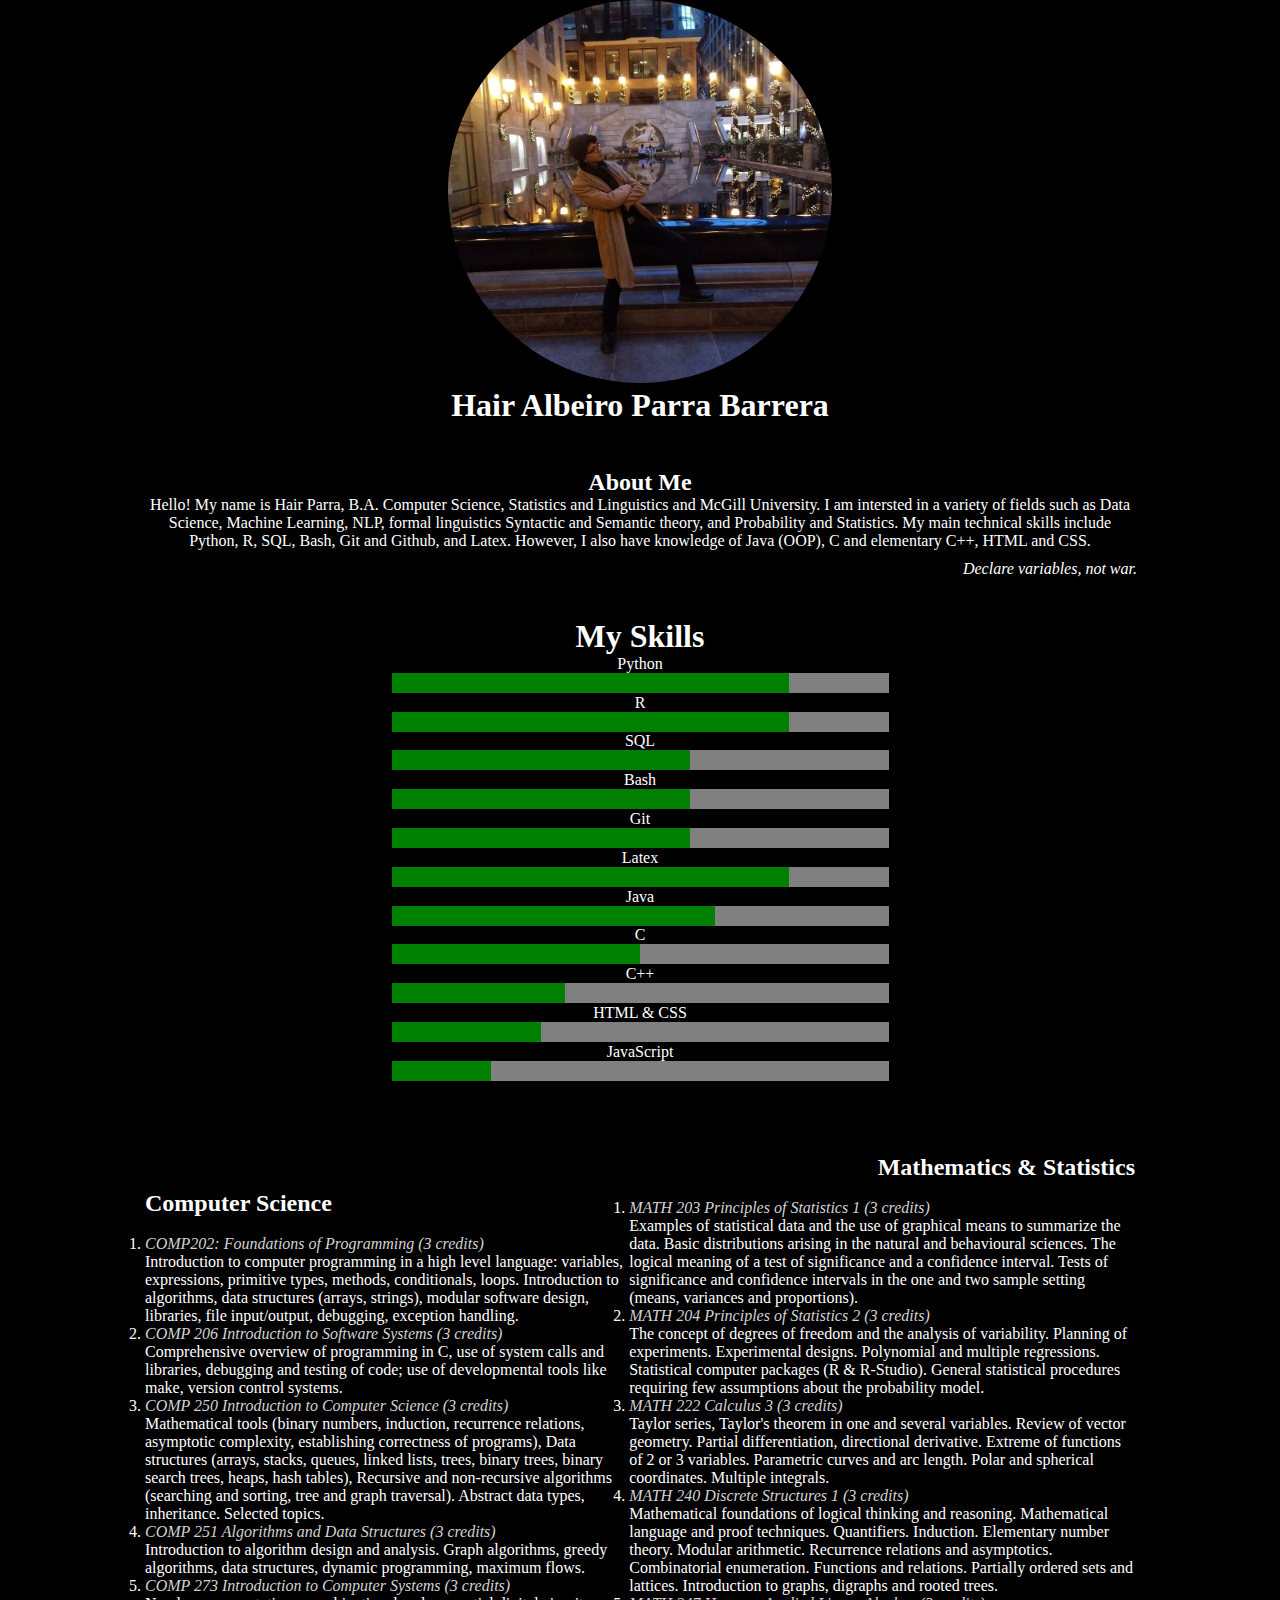
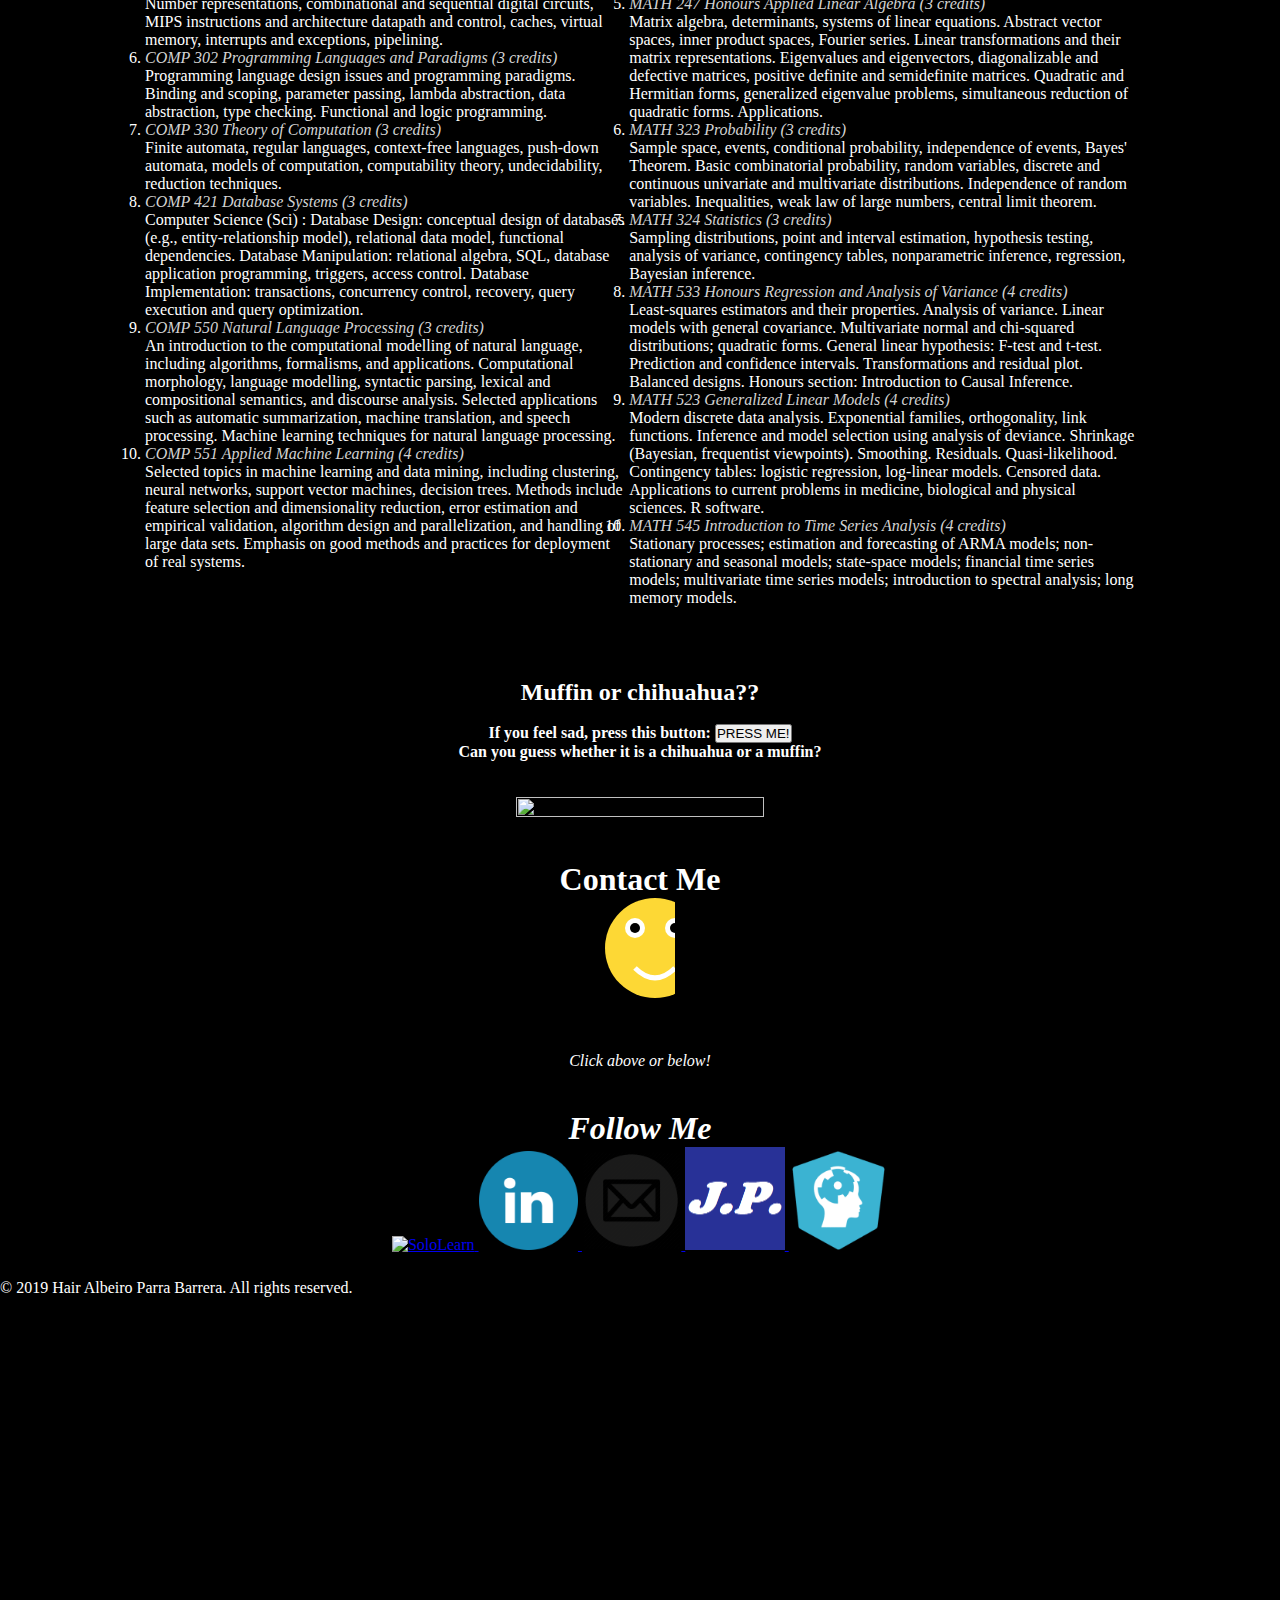
==== index.html @ 4473a3ed "Changed coursework display" ====
<!DOCTYPE html>
<html>
    <!--TITLE-->
    <head> 
        <!-- Required meta tags -->
        <meta charset="utf-8">
        <meta name="viewport" content="width=device-width, initial-scale=1, shrink-to-fit=no">

        <!--Title customization-->
        <link rel="stylesheet" type="text/css" href="styles.css"> <!--Use custom css style-->
        <title>Hair Parra</title> <!--Page's title, can change later? -->
    </head>

    <!--BODY -->
    <body class="body" style="background: transparent;"> 

        <!--Picture, header and About me-->
        <div class="stars">
            <div class="twinkling">
                <div class="clouds">

                            <!-- header start -->
                            <div id="header" class="header">
                                <center> 
                                    <img src="img/profile_centre_du_commerce.jpg" alt="Centre du commerce" class="circular--square" style="width:30%;height:30%;">
                                </center>
                            </div>
                            
                            <!--Main title-->
                            <div class="header"> 
                                <center><h1><p style="color: white;">Hair Albeiro Parra Barrera</p></h1></center>
                            </div>
                            <!-- header end -->

                            
                            <!--About me section starts--> 
                            <div class="section"> 
                                <h2><span>About Me</span></h2> 
                                <p> 

                                    <!--Main content description--> 
                                    Hello! 
                                    My name is Hair Parra, B.A. Computer Science, Statistics and Linguistics and McGill University. 
                                    I am intersted in a variety of fields such as Data Science, Machine Learning, NLP, formal linguistics Syntactic and Semantic theory,  
                                    and Probability and Statistics. My main technical skills include Python, R, SQL, Bash, Git and Github, and Latex. However, 
                                    I also have knowledge of Java (OOP), C and elementary C++, HTML and CSS. 
                                </p> 
                                <p class="quote">Declare variables, not war.</p>
                            </div>
                            <!--About me section ends-->



                            <!-- My Skills section start -->
                            <div class="section" >
                                <h1><span>My Skills</span></h1>
                                <ul class="nobull"> <!--Unordered list tag?-->
                                    <li>Python <br />
                                        <progress min="0" max="100" value="80" style="width:50%;height:20px;object-fit:cover;"></progress>
                                    </li>
                                    <li>R <br />
                                        <progress min="0" max="100" value="80" style="width:50%;height:20px;object-fit:cover;"></progress>
                                    </li>
                                    <li>SQL <br />  
                                        <progress min="0" max="100" value="60" style="width:50%;height:20px;object-fit:cover;"></progress>
                                    </li>
                                    <li>Bash <br />
                                        <progress min="0" max="100" value="60" style="width:50%;height:20px;object-fit:cover;"></progress>
                                    </li>
                                    <li>Git <br />
                                        <progress min="0" max="100" value="60" style="width:50%;height:20px;object-fit:cover;"></progress>
                                    </li>
                                    <li>Latex <br />
                                        <progress min="0" max="100" value="80" style="width:50%;height:20px;object-fit:cover;"></progress>
                                    </li>
                                    <li>Java <br />
                                        <progress min="0" max="100" value="65" style="width:50%;height:20px;object-fit:cover;"></progress>
                                    </li>
                                    <li>C <br />
                                        <progress min="0" max="100" value="50" style="width:50%;height:20px;object-fit:cover;"></progress>
                                    </li>
                                    <li>C++ <br />
                                        <progress min="0" max="100" value="35" style="width:50%;height:20px;object-fit:cover;"></progress>
                                    </li>
                                    <li>HTML & CSS <br />
                                        <progress min="0" max="100" value="30" style="width:50%;height:20px;object-fit:cover;"></progress>
                                    </li>
                                    <li>JavaScript <br />
                                        <progress min="0" max="100" value="20" style="width:50%;height:20px;object-fit:cover;"></progress>
                                    </li>
                                </ul>
                            </div>
                            <!-- My Skills section end -->

                            <!--Relevant Coursework section starts (table)--> 
                            <div class="section">

                                <table border=0 style="color: white;">
                                    <tr>
                                        <td>
                                            <!--Computer Science coursework-->
                                            <ul style="text-align: left;">
                                                <h2 style="text-align: left"><span>Computer Science</span></h2>  <br/>
                                            </ul>
                                            
                                            <ol style="text-align: left;">
                                                <li> <span style="color:lightgray;"><i>COMP202: Foundations of Programming (3 credits)</i></span> <br/>
                                                    Introduction to computer programming in a high level language: variables, expressions, primitive types, 
                                                    methods, conditionals, loops. Introduction to algorithms, data structures (arrays, strings), modular software design, 
                                                    libraries, file input/output, debugging, exception handling.
                                                </li>
                                                <li> <span style="color:lightgray;"><i>COMP 206 Introduction to Software Systems (3 credits)</i></span> <br/>
                                                    Comprehensive overview of programming in C, use of system calls and libraries, debugging and testing of code; 
                                                    use of developmental tools like make, version control systems.
                                                </li>
                                                <li> <span style="color:lightgray;"><i>COMP 250 Introduction to Computer Science (3 credits)</i></span> <br/>
                                                    Mathematical tools (binary numbers, induction, recurrence relations, asymptotic complexity, establishing correctness of programs),
                                                        Data structures (arrays, stacks, queues, linked lists, trees, binary trees, binary search trees, heaps, hash tables), 
                                                        Recursive and non-recursive algorithms (searching and sorting, tree and graph traversal). Abstract data types, inheritance. Selected topics.
                                                </li>
                                                <li> <span style="color:lightgray;"><i>COMP 251 Algorithms and Data Structures (3 credits)</i></span> <br/>
                                                    Introduction to algorithm design and analysis. Graph algorithms, greedy algorithms, data structures, dynamic programming, maximum flows.
                                                </li>
                                                <li> <span style="color:lightgray;"><i>COMP 273 Introduction to Computer Systems (3 credits)</i></span> <br/>
                                                    Number representations, combinational and sequential digital circuits, MIPS instructions and architecture datapath and control,
                                                        caches, virtual memory, interrupts and exceptions, pipelining.
                                                </li>
                                                <li> <span style="color:lightgray;"><i>COMP 302 Programming Languages and Paradigms (3 credits)</i></span> <br/>
                                                    Programming language design issues and programming paradigms. Binding and scoping, 
                                                    parameter passing, lambda abstraction, data abstraction, type checking. Functional and logic programming.
                                                </li>
                                                <li> <span style="color:lightgray;"><i>COMP 330 Theory of Computation (3 credits)</i></span> <br/>
                                                    Finite automata, regular languages, context-free languages, push-down automata, models of computation, 
                                                    computability theory, undecidability, reduction techniques.
                                                </li>
                                                <li> <span style="color:lightgray;"><i>COMP 421 Database Systems (3 credits)</i></span> <br/>
                                                    Computer Science (Sci) : Database Design: conceptual design of databases (e.g., entity-relationship model), 
                                                    relational data model, functional dependencies. Database Manipulation: relational algebra, SQL, database application programming, triggers, 
                                                    access control. Database Implementation: transactions, concurrency control, recovery, query execution and query optimization.
                                                </li>
                                                <li> <span style="color:lightgray;"><i>COMP 550 Natural Language Processing (3 credits)</i></span> <br/>
                                                    An introduction to the computational modelling of natural language, including algorithms, formalisms, and applications.
                                                        Computational morphology, language modelling, syntactic parsing, lexical and compositional semantics, and discourse analysis.
                                                        Selected applications such as automatic summarization, machine translation, and speech processing. 
                                                        Machine learning techniques for natural language processing.
                                                </li>
                                                <li> <span style="color:lightgray;"><i>COMP 551 Applied Machine Learning (4 credits)</i></span> <br/>
                                                    Selected topics in machine learning and data mining, including clustering, neural networks, support vector machines, 
                                                    decision trees. Methods include feature selection and dimensionality reduction, error estimation and empirical validation, 
                                                    algorithm design and parallelization, and handling of large data sets. 
                                                    Emphasis on good methods and practices for deployment of real systems.
                                                </li>
                                            </ol>
                                        </td>
 
                                        <td>
                                            <!--Mathematics & Statistics coursework section-->
                                            <h2 style="text-align: right"><span>Mathematics & Statistics</span></h2>  <br/>

                                            <ol style="text-align: left;">
                                                <li> <span style="color:lightgray;"><i>MATH 203 Principles of Statistics 1 (3 credits)</i></span> <br/>
                                                    Examples of statistical data and the use of graphical means to summarize the data. Basic distributions arising in the natural and behavioural sciences. 
                                                    The logical meaning of a test of significance and a confidence interval. Tests of significance and confidence intervals in the one and two sample setting 
                                                    (means, variances and proportions).
                                                </li>
                                                <li> <span style="color:lightgray;"><i>MATH 204 Principles of Statistics 2 (3 credits)</i></span> <br/>
                                                    The concept of degrees of freedom and the analysis of variability. Planning of experiments. Experimental designs. Polynomial and multiple regressions. 
                                                    Statistical computer packages (R & R-Studio). General statistical procedures requiring few assumptions about the probability model.
                                                </li>
                                                <li> <span style="color:lightgray;"><i>MATH 222 Calculus 3 (3 credits)</i></span> <br/>
                                                    Taylor series, Taylor's theorem in one and several variables. Review of vector geometry. Partial differentiation, directional derivative. 
                                                    Extreme of functions of 2 or 3 variables. Parametric curves and arc length. Polar and spherical coordinates. Multiple integrals.
                                                </li>
                                                <li> <span style="color:lightgray;"><i>MATH 240 Discrete Structures 1 (3 credits)</i></span> <br/>
                                                    Mathematical foundations of logical thinking and reasoning. Mathematical language and proof techniques. Quantifiers. Induction. Elementary number theory. Modular arithmetic. 
                                                    Recurrence relations and asymptotics. Combinatorial enumeration. Functions and relations. Partially ordered sets and lattices. Introduction to graphs, digraphs and rooted trees.
                                                </li>
                                                <li> <span style="color:lightgray;"><i>MATH 247 Honours Applied Linear Algebra (3 credits)</i></span> <br/>
                                                    Matrix algebra, determinants, systems of linear equations. Abstract vector spaces, inner product spaces, Fourier series.
                                                     Linear transformations and their matrix representations. Eigenvalues and eigenvectors, diagonalizable and defective matrices, positive definite and 
                                                     semidefinite matrices. Quadratic and Hermitian forms, generalized eigenvalue problems, simultaneous reduction of quadratic forms. Applications.
                                                </li>
                                                <li> <span style="color:lightgray;"><i>MATH 323 Probability (3 credits)</i></span> <br/>
                                                    Sample space, events, conditional probability, independence of events, Bayes' Theorem. Basic combinatorial probability, random variables, 
                                                    discrete and continuous univariate and multivariate distributions. Independence of random variables. 
                                                    Inequalities, weak law of large numbers, central limit theorem.
                                                </li>
                                                <li> <span style="color:lightgray;"><i>MATH 324 Statistics (3 credits)</i></span> <br/>
                                                    Sampling distributions, point and interval estimation, hypothesis testing, analysis of variance, 
                                                    contingency tables, nonparametric inference, regression, Bayesian inference.
                                                </li>
                                                <li> <span style="color:lightgray;"><i>MATH 533 Honours Regression and Analysis of Variance (4 credits)</i></span> <br/>
                                                    Least-squares estimators and their properties. Analysis of variance. Linear models with general covariance.
                                                     Multivariate normal and chi-squared distributions; quadratic forms. General linear hypothesis: F-test and t-test. 
                                                     Prediction and confidence intervals. Transformations and residual plot. Balanced designs. Honours section: Introduction to Causal Inference. 
                                                </li>
                                                <li> <span style="color:lightgray;"><i>MATH 523 Generalized Linear Models (4 credits)</i></span> <br/>
                                                    Modern discrete data analysis. Exponential families, orthogonality, link functions. Inference and model selection using analysis of deviance.
                                                    Shrinkage (Bayesian, frequentist viewpoints). Smoothing. Residuals. Quasi-likelihood. Contingency tables: logistic regression, log-linear models. 
                                                    Censored data. Applications to current problems in medicine, biological and physical sciences. R software. 
                                                </li>
                                                <li> <span style="color:lightgray;"><i>MATH 545 Introduction to Time Series Analysis (4 credits)</i></span> <br/>
                                                    Stationary processes; estimation and forecasting of ARMA models; non-stationary and seasonal models; state-space models; 
                                                    financial time series models; multivariate time series models; introduction to spectral analysis; long memory models.
                                                </li>
                                                
                                            </ol>
                                        </td>
                                    </tr>
                                </table> 

                            </div>

                            <!--Relevant Coursework section ends (table)--> 



                            <!--?????-->
                            <div class="section"> 
                                <h2><span>Muffin or chihuahua??</span></h2>
                                <br/> 
                                <b>If you feel sad, press this button: 
                                    <a href="http://www.davetech.co.uk/chihuahuaormuffin" >
                                        <input type="button" value="PRESS ME!"> </b> </b> <br/>
                                    </a>
                                <h4>Can you guess whether it is a chihuahua or a muffin?</h4> <br/> <br/>
                                <img src="https://cdn-images-1.medium.com/max/1096/1*bt-E2YcPafjiPbZFDMMmNQ.jpeg" style="height: 50%; width: 50%;">
                            </div>
                            <!--?????-->

                            <!-- Form section start -->
                            <div class="section">
                                <h1><span>Contact Me</span></h1>
                                
                                <!--A smiley face-->
                                <a href="https://www.linkedin.com/in/hair-parra-526ba19b" target="_blank">
                                    <svg class=".face" height="5%" width="7%">
                                        <circle cx="50" cy="50" r="50" fill="#FDD835"/>
                                        <circle cx="30" cy="30" r="10" fill="#FFFFFF"/>
                                        <circle cx="70" cy="30" r="10" fill="#FFFFFF"/>
                                        <circle cx="30" cy="30" r="5" fill="#000000"/>
                                        <circle cx="70" cy="30" r="5" fill="#000000"/>
                                        <path d="M 30 70 q 20 20 40 0" stroke="#FFFFFF" stroke-width="5" fill="none" />
                                    </svg>
                                </a>   <br/> 
                                <i>Click above or below!</i>
                                
                            </div>
                            <!-- Form section end -->


                            <!-- Contacts section start -->
                            <div class="section" id="contacts">
                                <h1><span><i>Follow Me</i></span></h1>
                                <div>
                                    <a href="https://www.sololearn.com/Profile/7256409" target="_blank">
                                        <img alt="SoloLearn" class="icon" src="https://www.sololearn.com/Uploads/icons/sololearn.png" />
                                    </a>
                                    <a href="https://www.linkedin.com/in/hair-parra-526ba19b/" target="_blank">
                                        <img alt="Linkedin" class="icon" src="img/linkedin_icon.png" >
                                    </a>
                                    <a href="mailto: jair.parra@outlook.com">
                                        <img alt="email" class="icon" src="img/email_icon.png">
                                    <a/>
                                    <a href="https://blog.jairparraml.com" target="_blank">
                                        <img alt="Linkedin" class="icon" src="img/mini_logo.png" >
                                    </a>
                                    <a href="https://www.datacamp.com/profile/jairparra" target="_blank">
                                        <img alt="Datacamp" class="icon" src="img/data_camp_logo.png" >
                                    </a> 
                                </div>
                            </div>
                            <!-- Contacts section end -->

                            <!--Copyright-->
                            <div class="copyright">
                                &copy; 2019 Hair Albeiro Parra Barrera. All rights reserved.
                            </div>
                            <!--End copyright--> 


                </div>
            </div>
        </div> 


        
    </body>

</html>
---- styles.css ----
body {
    background-color: #4ddbff
}

.copyright{ 
    color: white;
}

.circular--square {
    border-radius: 50%;
}

.face {
    transform: scale(0.4);
    margin: 0 auto;
    display: block;
    margin-top: -35px;
    margin-bottom: -25px;
}

.icon{ 
    width:10%;
    height:10%;
    object-fit:cover;
}

.nobull {
    list-style-type: none;
}


progress { 
    border: none; 
    background: crimson;
}

.quote {
    width: auto;
    font-style: italic;
    font-size: 12pt;
    text-align: right;
    margin-top: 10px;
}

.section {
    background: transparent;
    color: white;
    padding: 15px;
    margin-bottom: 10px;
    border-radius: 10px;
    text-align: center;
    margin-left: 10%; 
    margin-right: 10%;
}

.table{ 
    background: transparent;
    color: white;
    text-align: center;
    float: center;
}

table.center {
    margin-left:auto; 
    margin-right:auto;
  }



/* ============================================================================================== 
SED Innovations
https://sed.am
https://mkrtchyan.ga
================================================================================================= */
* {
    margin: 0;
    padding: 0;
}
header {
    background-color:rgba(33, 33, 33, 0.9);
    color:#ffffff;
    display:block;
    font: 14px/1.3 Arial,sans-serif;
    height:50px;
    position:relative;
    z-index:5;
}
h2{
    margin-top: 30px;
    text-align: center;
}
header h2{
    font-size: 22px;
    margin: 0 auto;
    padding: 10px 0;
    width: 80%;
    text-align: center;
}
header a, a:visited {
    text-decoration:none;
    color:#fcfcfc;
}

@keyframes move-twink-back {
    from {background-position:0 0;}
    to {background-position:-10000px 5000px;}
}
@-webkit-keyframes move-twink-back {
    from {background-position:0 0;}
    to {background-position:-10000px 5000px;}
}
@-moz-keyframes move-twink-back {
    from {background-position:0 0;}
    to {background-position:-10000px 5000px;}
}
@-ms-keyframes move-twink-back {
    from {background-position:0 0;}
    to {background-position:-10000px 5000px;}
}

@keyframes move-clouds-back {
    from {background-position:0 0;}
    to {background-position:10000px 0;}
}
@-webkit-keyframes move-clouds-back {
    from {background-position:0 0;}
    to {background-position:10000px 0;}
}
@-moz-keyframes move-clouds-back {
    from {background-position:0 0;}
    to {background-position:10000px 0;}
}
@-ms-keyframes move-clouds-back {
    from {background-position: 0;}
    to {background-position:10000px 0;}
}

.stars, .twinkling, .clouds {
  position:absolute;
  top:0;
  left:0;
  right:0;
  bottom:0;
  width:100%;
  height: 3500px;
  /* background-size: auto;
  background-repeat: repeat; */
  display:block;
}

.stars {
  background:#000 url(http://www.script-tutorials.com/demos/360/images/stars.png) repeat top center;
  z-index:0;
}

.twinkling{
  background:transparent url(http://www.script-tutorials.com/demos/360/images/twinkling.png) repeat top center;
  z-index:1;

  -moz-animation:move-twink-back 200s linear infinite;
  -ms-animation:move-twink-back 200s linear infinite;
  -o-animation:move-twink-back 200s linear infinite;
  -webkit-animation:move-twink-back 200s linear infinite;
  animation:move-twink-back 200s linear infinite;

}

.clouds{
    background:transparent url(http://www.script-tutorials.com/demos/360/images/clouds3.png) repeat top center;
    z-index:3;


  -moz-animation:move-clouds-back 200s linear infinite;
  -ms-animation:move-clouds-back 200s linear infinite;
  -o-animation:move-clouds-back 200s linear infinite;
  -webkit-animation:move-clouds-back 200s linear infinite;
  animation:move-clouds-back 200s linear infinite;
}
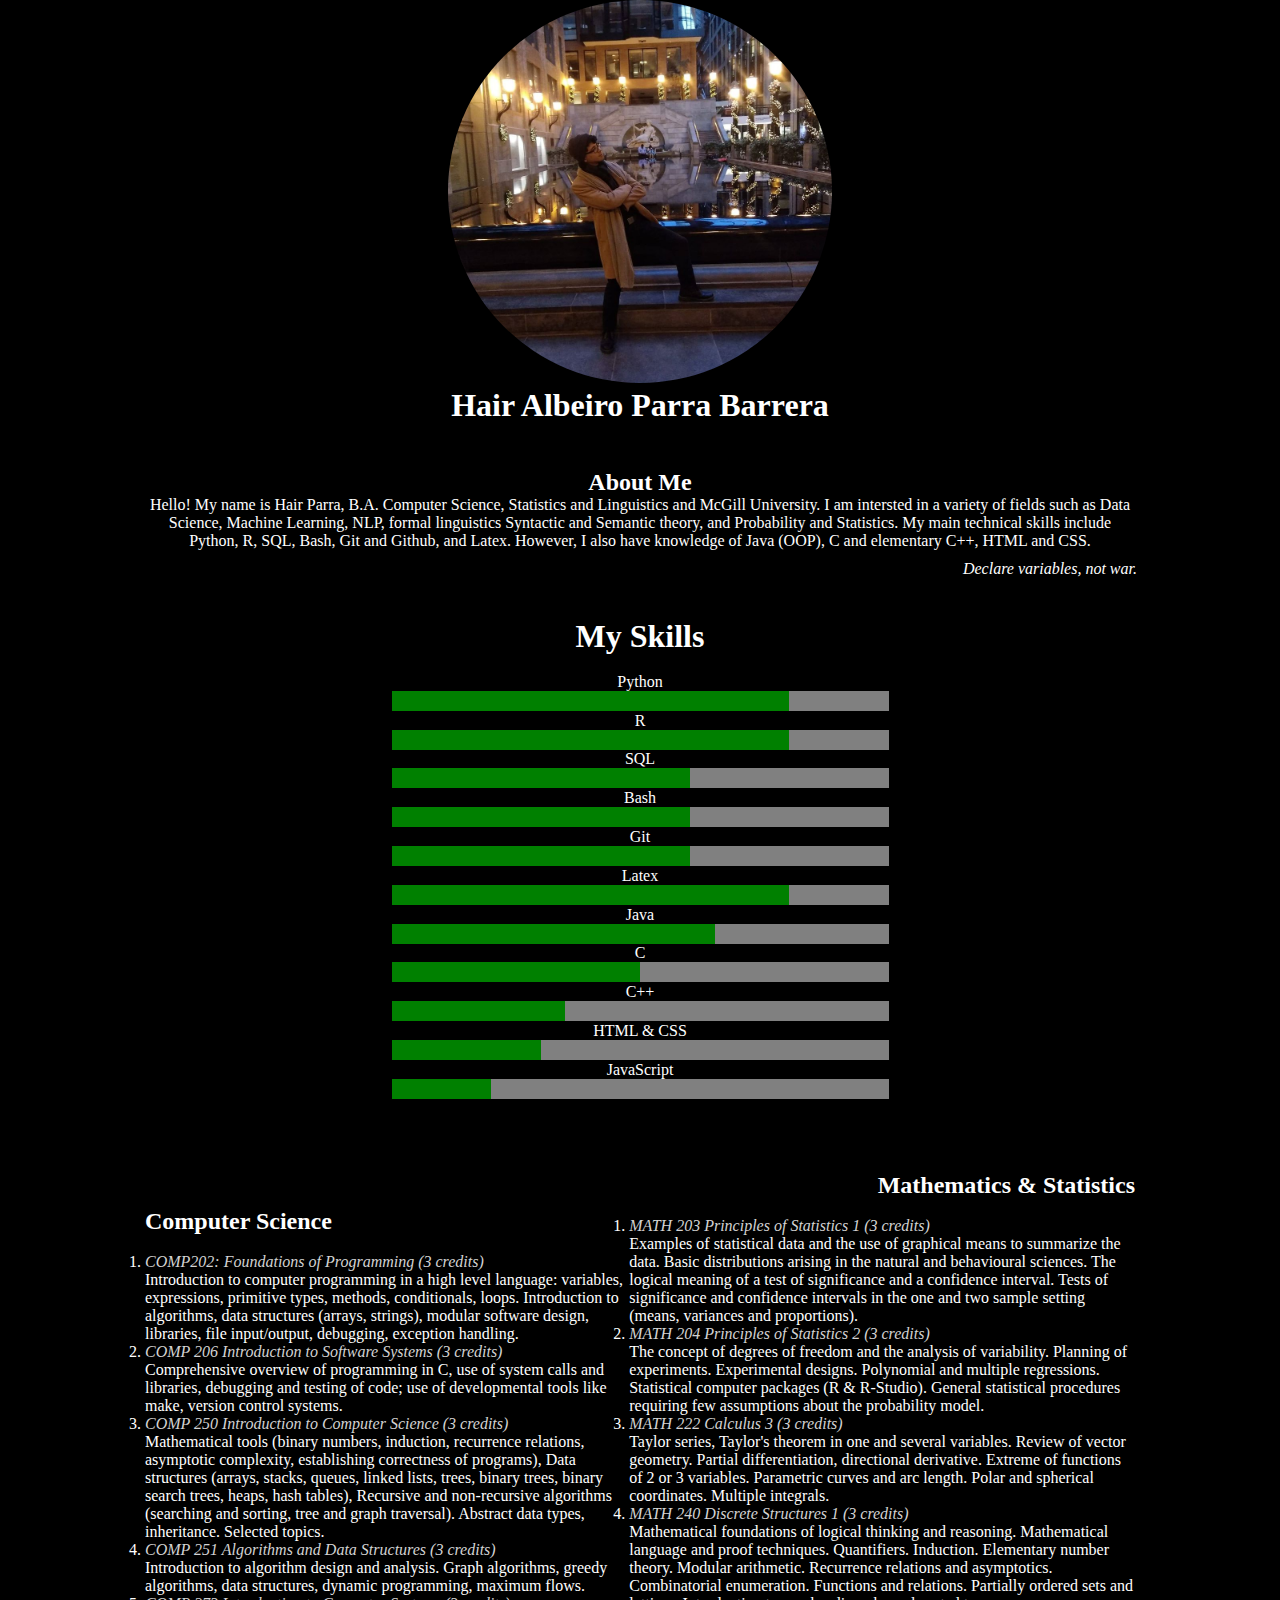
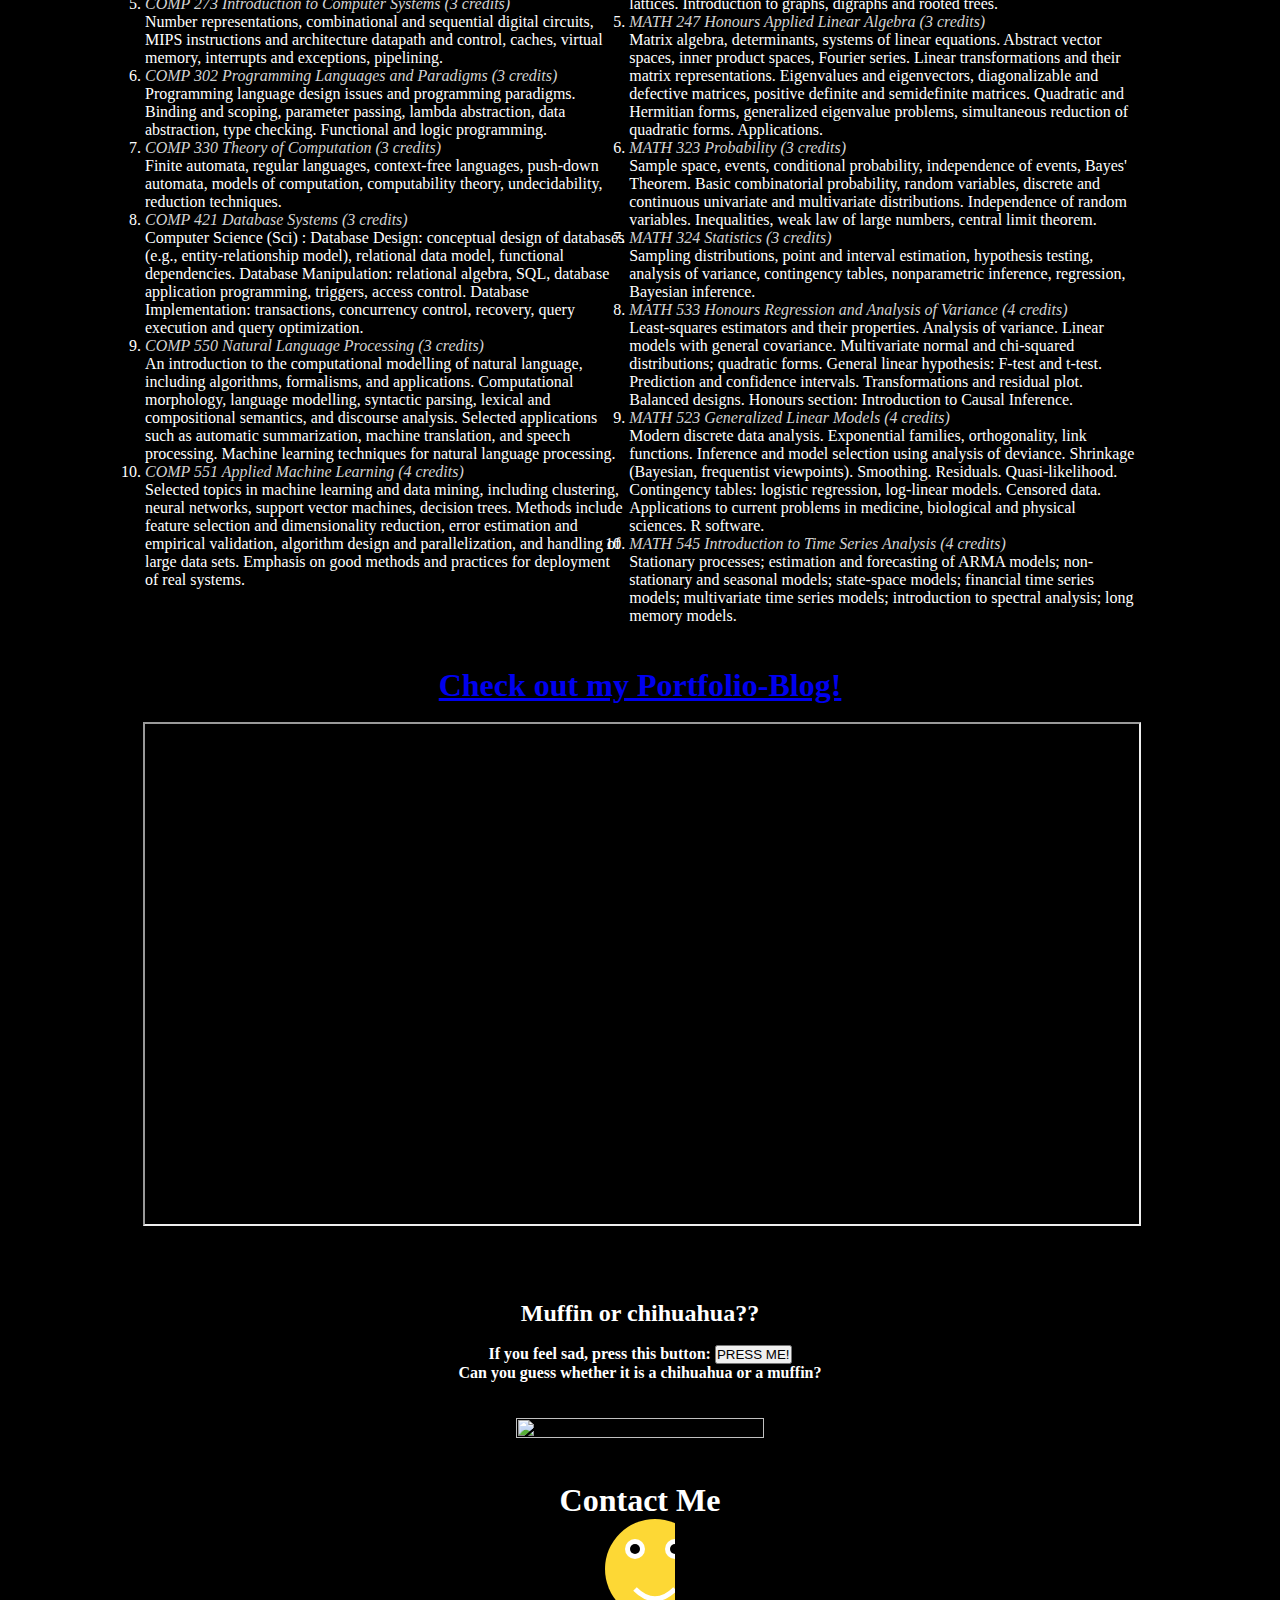
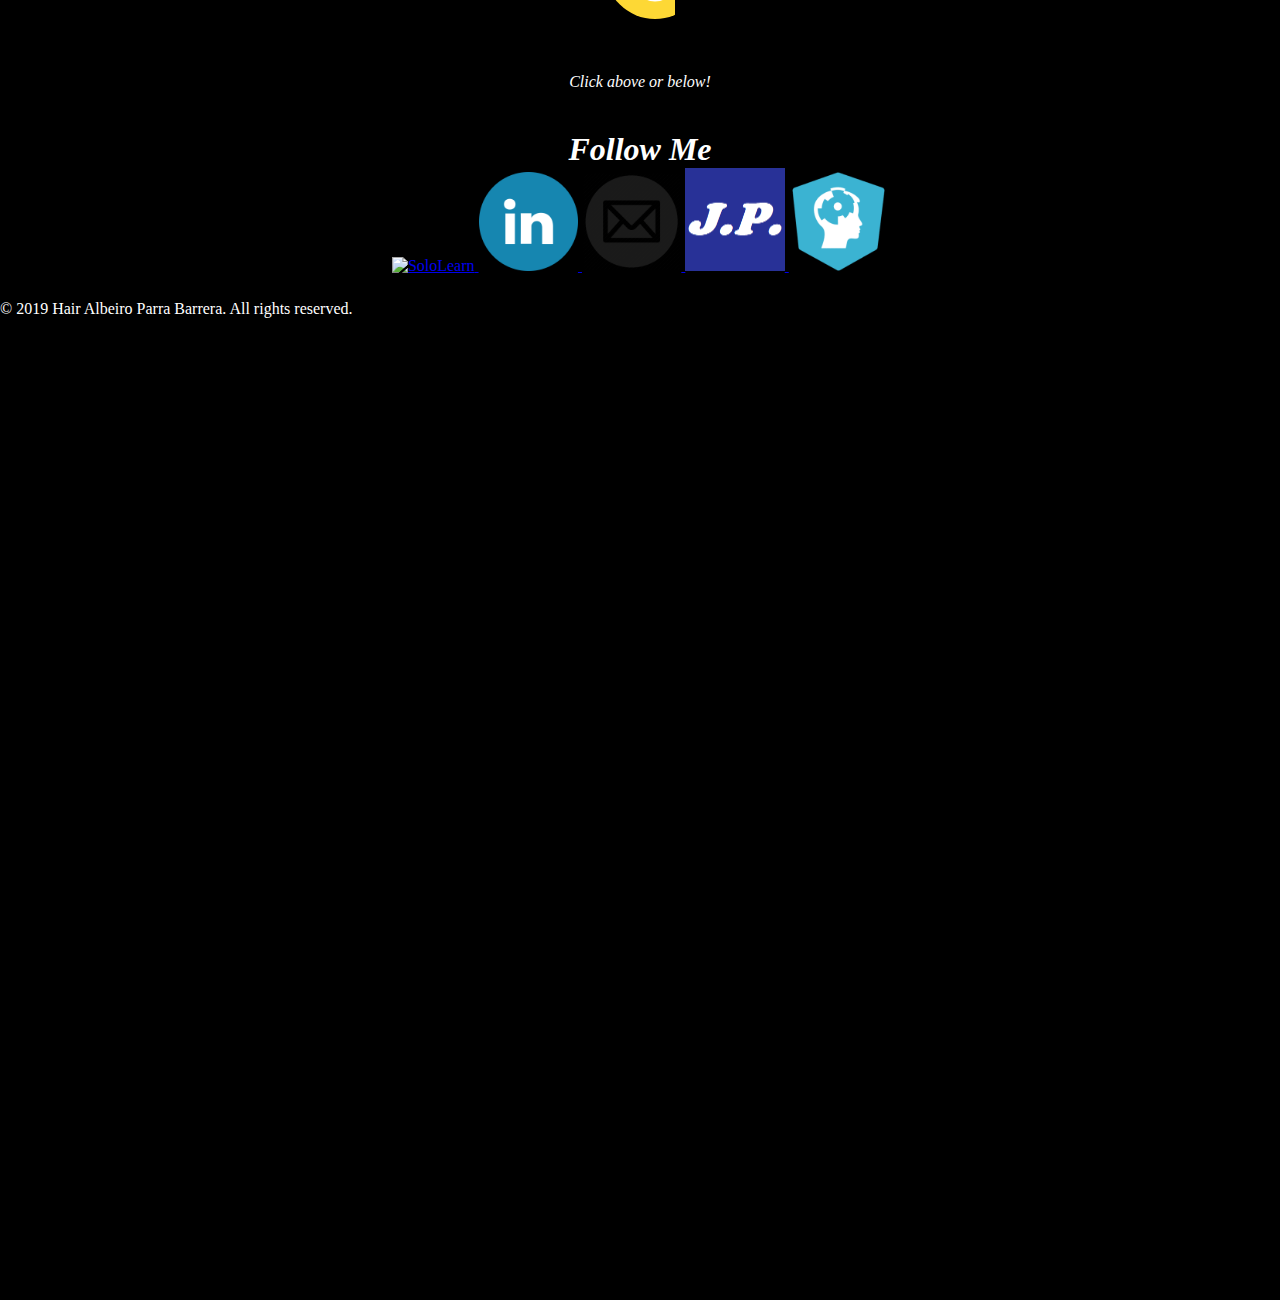
==== commit b9a528aa: "included blog within blog" ====
--- a/index.html
+++ b/index.html
@@ -53,7 +53,7 @@
 
                             <!-- My Skills section start -->
                             <div class="section" >
-                                <h1><span>My Skills</span></h1>
+                                <h1><span>My Skills</span></h1> <br/>
                                 <ul class="nobull"> <!--Unordered list tag?-->
                                     <li>Python <br />
                                         <progress min="0" max="100" value="80" style="width:50%;height:20px;object-fit:cover;"></progress>
@@ -102,7 +102,7 @@
                                             <ul style="text-align: left;">
                                                 <h2 style="text-align: left"><span>Computer Science</span></h2>  <br/>
                                             </ul>
-                                            
+
                                             <ol style="text-align: left;">
                                                 <li> <span style="color:lightgray;"><i>COMP202: Foundations of Programming (3 credits)</i></span> <br/>
                                                     Introduction to computer programming in a high level language: variables, expressions, primitive types, 
@@ -210,8 +210,17 @@
                                 </table> 
 
                             </div>
-
                             <!--Relevant Coursework section ends (table)--> 
+
+                            <!--Blog section starts--> 
+                            <div class="section"> 
+                                <a href="https://blog.jairparraml.com" target="_blank">
+                                    <h1><span>Check out my Portfolio-Blog! </span></h1> <br/>
+                                </a>
+                                <iframe src="https://blog.jairparraml.com/" style="width: 100%; height: 500px;"></iframe>
+
+                            </div>
+                            <!--Blog section ends-->
 
 
 
--- a/styles.css
+++ b/styles.css
@@ -142,7 +142,7 @@
   right:0;
   bottom:0;
   width:100%;
-  height: 3500px;
+  height: 4500px;
   /* background-size: auto;
   background-repeat: repeat; */
   display:block;
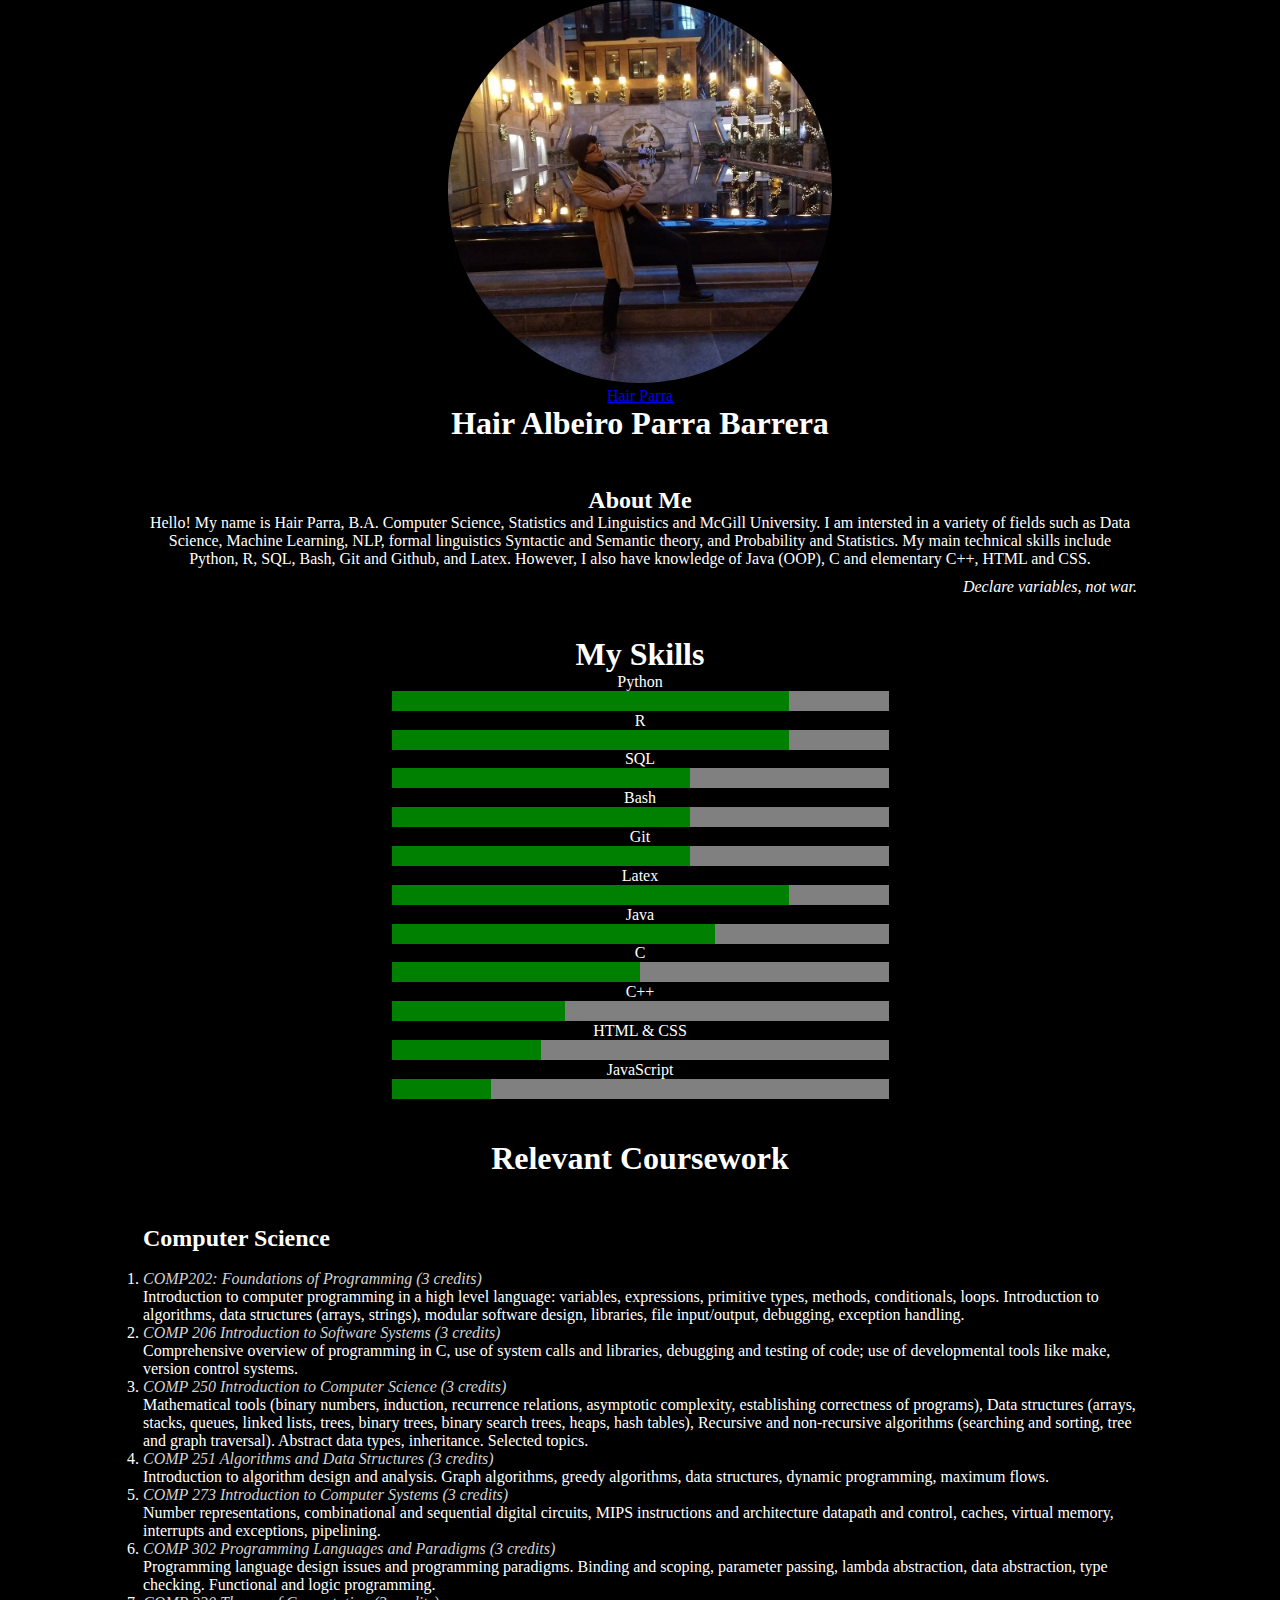
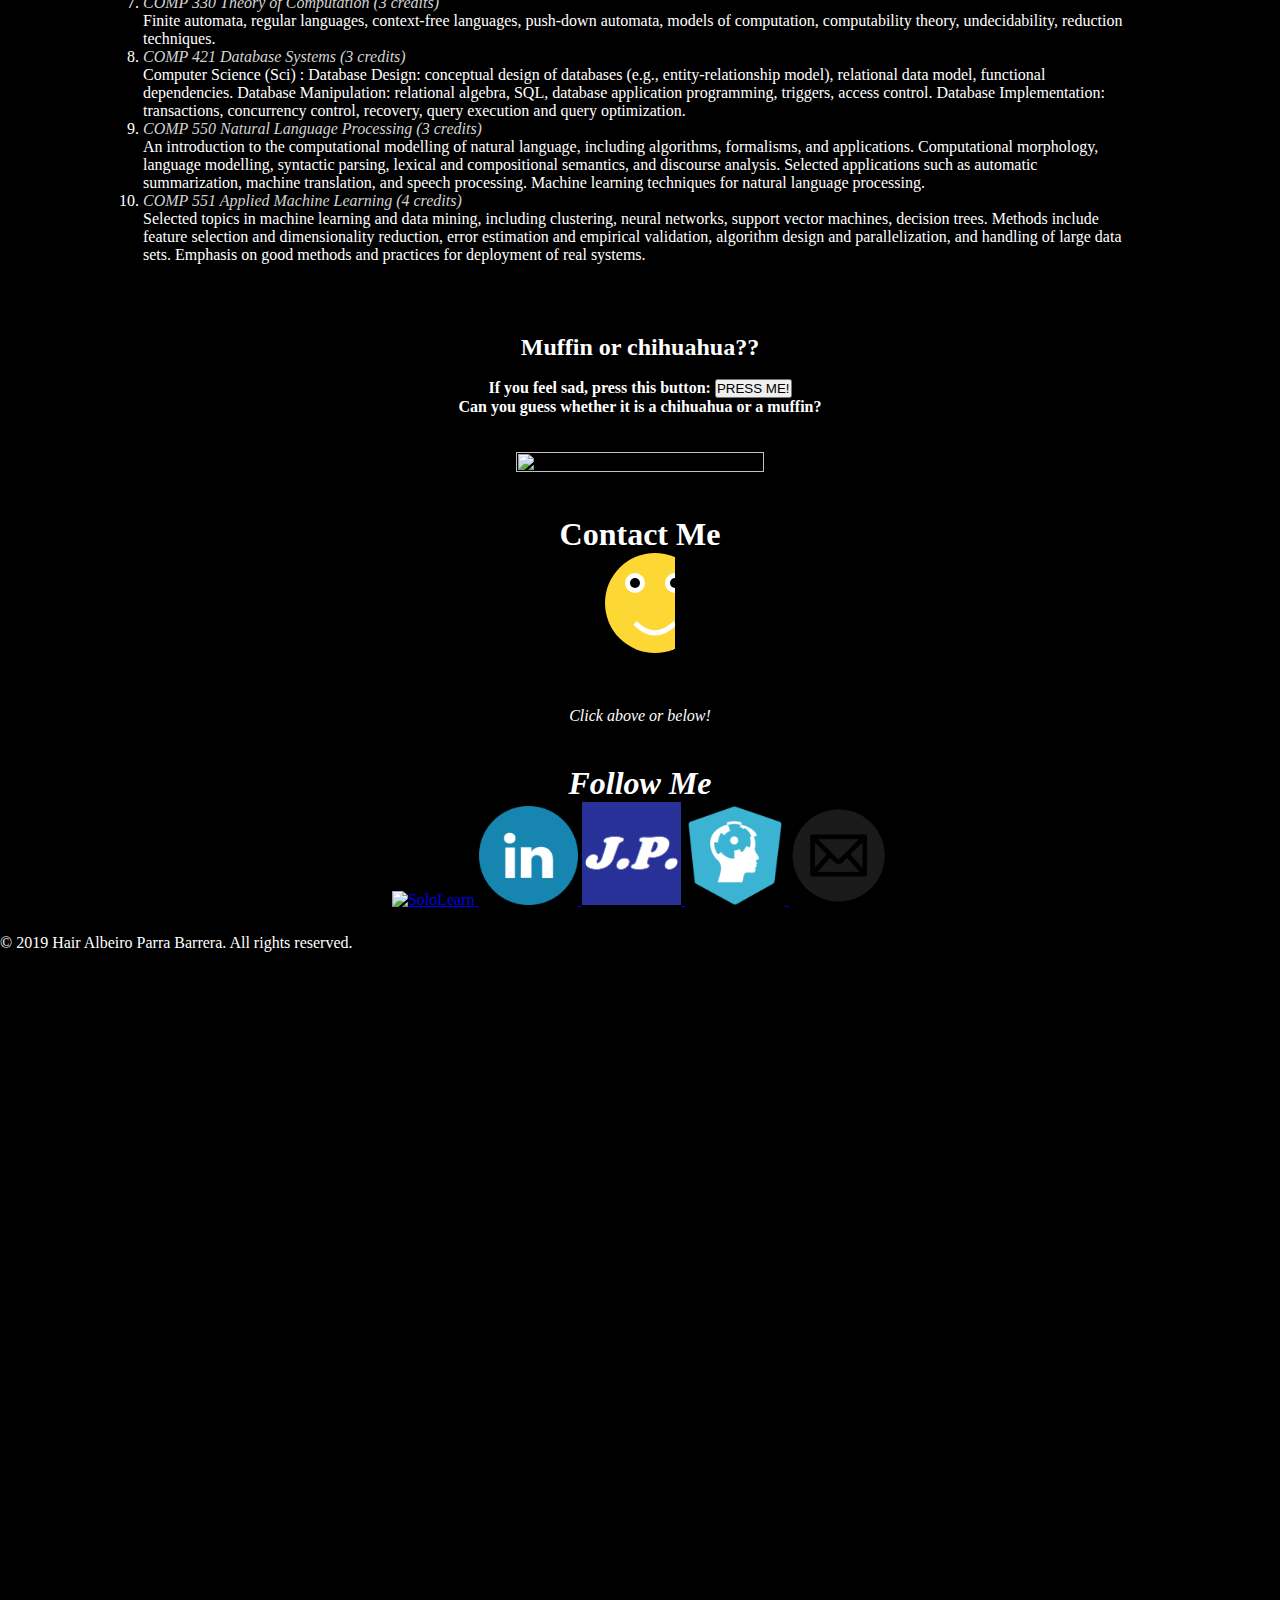
==== commit d94b8426: "Update index.html" ====
--- a/index.html
+++ b/index.html
@@ -25,6 +25,14 @@
                                     <img src="img/profile_centre_du_commerce.jpg" alt="Centre du commerce" class="circular--square" style="width:30%;height:30%;">
                                 </center>
                             </div>
+                    
+                            <!-- header start -->
+                            <div id="header" class="header">
+                                <center> 
+                                    <script type="text/javascript" src="https://platform.linkedin.com/badges/js/profile.js" async defer></script>
+                                    <div class="LI-profile-badge"  data-version="v1" data-size="large" data-locale="fr_FR" data-type="horizontal" data-theme="dark" data-vanity="hair-parra-526ba19b"><a class="LI-simple-link" href='https://ca.linkedin.com/in/hair-parra-526ba19b?trk=profile-badge'>Hair Parra</a></div>
+                                </center>
+                            </div>                    
                             
                             <!--Main title-->
                             <div class="header"> 
@@ -53,7 +61,7 @@
 
                             <!-- My Skills section start -->
                             <div class="section" >
-                                <h1><span>My Skills</span></h1> <br/>
+                                <h1><span>My Skills</span></h1>
                                 <ul class="nobull"> <!--Unordered list tag?-->
                                     <li>Python <br />
                                         <progress min="0" max="100" value="80" style="width:50%;height:20px;object-fit:cover;"></progress>
@@ -92,135 +100,67 @@
                             </div>
                             <!-- My Skills section end -->
 
-                            <!--Relevant Coursework section starts (table)--> 
+
+                            <!--Relevant Coursework section starts-->
                             <div class="section">
-
-                                <table border=0 style="color: white;">
-                                    <tr>
-                                        <td>
-                                            <!--Computer Science coursework-->
-                                            <ul style="text-align: left;">
-                                                <h2 style="text-align: left"><span>Computer Science</span></h2>  <br/>
-                                            </ul>
-
-                                            <ol style="text-align: left;">
-                                                <li> <span style="color:lightgray;"><i>COMP202: Foundations of Programming (3 credits)</i></span> <br/>
-                                                    Introduction to computer programming in a high level language: variables, expressions, primitive types, 
-                                                    methods, conditionals, loops. Introduction to algorithms, data structures (arrays, strings), modular software design, 
-                                                    libraries, file input/output, debugging, exception handling.
-                                                </li>
-                                                <li> <span style="color:lightgray;"><i>COMP 206 Introduction to Software Systems (3 credits)</i></span> <br/>
-                                                    Comprehensive overview of programming in C, use of system calls and libraries, debugging and testing of code; 
-                                                    use of developmental tools like make, version control systems.
-                                                </li>
-                                                <li> <span style="color:lightgray;"><i>COMP 250 Introduction to Computer Science (3 credits)</i></span> <br/>
-                                                    Mathematical tools (binary numbers, induction, recurrence relations, asymptotic complexity, establishing correctness of programs),
-                                                        Data structures (arrays, stacks, queues, linked lists, trees, binary trees, binary search trees, heaps, hash tables), 
-                                                        Recursive and non-recursive algorithms (searching and sorting, tree and graph traversal). Abstract data types, inheritance. Selected topics.
-                                                </li>
-                                                <li> <span style="color:lightgray;"><i>COMP 251 Algorithms and Data Structures (3 credits)</i></span> <br/>
-                                                    Introduction to algorithm design and analysis. Graph algorithms, greedy algorithms, data structures, dynamic programming, maximum flows.
-                                                </li>
-                                                <li> <span style="color:lightgray;"><i>COMP 273 Introduction to Computer Systems (3 credits)</i></span> <br/>
-                                                    Number representations, combinational and sequential digital circuits, MIPS instructions and architecture datapath and control,
-                                                        caches, virtual memory, interrupts and exceptions, pipelining.
-                                                </li>
-                                                <li> <span style="color:lightgray;"><i>COMP 302 Programming Languages and Paradigms (3 credits)</i></span> <br/>
-                                                    Programming language design issues and programming paradigms. Binding and scoping, 
-                                                    parameter passing, lambda abstraction, data abstraction, type checking. Functional and logic programming.
-                                                </li>
-                                                <li> <span style="color:lightgray;"><i>COMP 330 Theory of Computation (3 credits)</i></span> <br/>
-                                                    Finite automata, regular languages, context-free languages, push-down automata, models of computation, 
-                                                    computability theory, undecidability, reduction techniques.
-                                                </li>
-                                                <li> <span style="color:lightgray;"><i>COMP 421 Database Systems (3 credits)</i></span> <br/>
-                                                    Computer Science (Sci) : Database Design: conceptual design of databases (e.g., entity-relationship model), 
-                                                    relational data model, functional dependencies. Database Manipulation: relational algebra, SQL, database application programming, triggers, 
-                                                    access control. Database Implementation: transactions, concurrency control, recovery, query execution and query optimization.
-                                                </li>
-                                                <li> <span style="color:lightgray;"><i>COMP 550 Natural Language Processing (3 credits)</i></span> <br/>
-                                                    An introduction to the computational modelling of natural language, including algorithms, formalisms, and applications.
-                                                        Computational morphology, language modelling, syntactic parsing, lexical and compositional semantics, and discourse analysis.
-                                                        Selected applications such as automatic summarization, machine translation, and speech processing. 
-                                                        Machine learning techniques for natural language processing.
-                                                </li>
-                                                <li> <span style="color:lightgray;"><i>COMP 551 Applied Machine Learning (4 credits)</i></span> <br/>
-                                                    Selected topics in machine learning and data mining, including clustering, neural networks, support vector machines, 
-                                                    decision trees. Methods include feature selection and dimensionality reduction, error estimation and empirical validation, 
-                                                    algorithm design and parallelization, and handling of large data sets. 
-                                                    Emphasis on good methods and practices for deployment of real systems.
-                                                </li>
-                                            </ol>
-                                        </td>
- 
-                                        <td>
-                                            <!--Mathematics & Statistics coursework section-->
-                                            <h2 style="text-align: right"><span>Mathematics & Statistics</span></h2>  <br/>
-
-                                            <ol style="text-align: left;">
-                                                <li> <span style="color:lightgray;"><i>MATH 203 Principles of Statistics 1 (3 credits)</i></span> <br/>
-                                                    Examples of statistical data and the use of graphical means to summarize the data. Basic distributions arising in the natural and behavioural sciences. 
-                                                    The logical meaning of a test of significance and a confidence interval. Tests of significance and confidence intervals in the one and two sample setting 
-                                                    (means, variances and proportions).
-                                                </li>
-                                                <li> <span style="color:lightgray;"><i>MATH 204 Principles of Statistics 2 (3 credits)</i></span> <br/>
-                                                    The concept of degrees of freedom and the analysis of variability. Planning of experiments. Experimental designs. Polynomial and multiple regressions. 
-                                                    Statistical computer packages (R & R-Studio). General statistical procedures requiring few assumptions about the probability model.
-                                                </li>
-                                                <li> <span style="color:lightgray;"><i>MATH 222 Calculus 3 (3 credits)</i></span> <br/>
-                                                    Taylor series, Taylor's theorem in one and several variables. Review of vector geometry. Partial differentiation, directional derivative. 
-                                                    Extreme of functions of 2 or 3 variables. Parametric curves and arc length. Polar and spherical coordinates. Multiple integrals.
-                                                </li>
-                                                <li> <span style="color:lightgray;"><i>MATH 240 Discrete Structures 1 (3 credits)</i></span> <br/>
-                                                    Mathematical foundations of logical thinking and reasoning. Mathematical language and proof techniques. Quantifiers. Induction. Elementary number theory. Modular arithmetic. 
-                                                    Recurrence relations and asymptotics. Combinatorial enumeration. Functions and relations. Partially ordered sets and lattices. Introduction to graphs, digraphs and rooted trees.
-                                                </li>
-                                                <li> <span style="color:lightgray;"><i>MATH 247 Honours Applied Linear Algebra (3 credits)</i></span> <br/>
-                                                    Matrix algebra, determinants, systems of linear equations. Abstract vector spaces, inner product spaces, Fourier series.
-                                                     Linear transformations and their matrix representations. Eigenvalues and eigenvectors, diagonalizable and defective matrices, positive definite and 
-                                                     semidefinite matrices. Quadratic and Hermitian forms, generalized eigenvalue problems, simultaneous reduction of quadratic forms. Applications.
-                                                </li>
-                                                <li> <span style="color:lightgray;"><i>MATH 323 Probability (3 credits)</i></span> <br/>
-                                                    Sample space, events, conditional probability, independence of events, Bayes' Theorem. Basic combinatorial probability, random variables, 
-                                                    discrete and continuous univariate and multivariate distributions. Independence of random variables. 
-                                                    Inequalities, weak law of large numbers, central limit theorem.
-                                                </li>
-                                                <li> <span style="color:lightgray;"><i>MATH 324 Statistics (3 credits)</i></span> <br/>
-                                                    Sampling distributions, point and interval estimation, hypothesis testing, analysis of variance, 
-                                                    contingency tables, nonparametric inference, regression, Bayesian inference.
-                                                </li>
-                                                <li> <span style="color:lightgray;"><i>MATH 533 Honours Regression and Analysis of Variance (4 credits)</i></span> <br/>
-                                                    Least-squares estimators and their properties. Analysis of variance. Linear models with general covariance.
-                                                     Multivariate normal and chi-squared distributions; quadratic forms. General linear hypothesis: F-test and t-test. 
-                                                     Prediction and confidence intervals. Transformations and residual plot. Balanced designs. Honours section: Introduction to Causal Inference. 
-                                                </li>
-                                                <li> <span style="color:lightgray;"><i>MATH 523 Generalized Linear Models (4 credits)</i></span> <br/>
-                                                    Modern discrete data analysis. Exponential families, orthogonality, link functions. Inference and model selection using analysis of deviance.
-                                                    Shrinkage (Bayesian, frequentist viewpoints). Smoothing. Residuals. Quasi-likelihood. Contingency tables: logistic regression, log-linear models. 
-                                                    Censored data. Applications to current problems in medicine, biological and physical sciences. R software. 
-                                                </li>
-                                                <li> <span style="color:lightgray;"><i>MATH 545 Introduction to Time Series Analysis (4 credits)</i></span> <br/>
-                                                    Stationary processes; estimation and forecasting of ARMA models; non-stationary and seasonal models; state-space models; 
-                                                    financial time series models; multivariate time series models; introduction to spectral analysis; long memory models.
-                                                </li>
-                                                
-                                            </ol>
-                                        </td>
-                                    </tr>
-                                </table> 
-
-                            </div>
-                            <!--Relevant Coursework section ends (table)--> 
-
-                            <!--Blog section starts--> 
-                            <div class="section"> 
-                                <a href="https://blog.jairparraml.com" target="_blank">
-                                    <h1><span>Check out my Portfolio-Blog! </span></h1> <br/>
-                                </a>
-                                <iframe src="https://blog.jairparraml.com/" style="width: 100%; height: 500px;"></iframe>
-
-                            </div>
-                            <!--Blog section ends-->
+                                <h1><span>Relevant Coursework</span></h1> <br/> 
+
+                                <!--Computer Science coursework-->
+                                <h2 style="text-align: left;"><span>Computer Science</span></h2> <br/>
+
+                                <ol style="text-align: left;">
+                                    <li> <span style="color:lightgray;"><i>COMP202: Foundations of Programming (3 credits)</i></span> <br/>
+                                        Introduction to computer programming in a high level language: variables, expressions, primitive types, 
+                                        methods, conditionals, loops. Introduction to algorithms, data structures (arrays, strings), modular software design, 
+                                        libraries, file input/output, debugging, exception handling.
+                                    </li>
+                                    <li> <span style="color:lightgray;"><i>COMP 206 Introduction to Software Systems (3 credits)</i></span> <br/>
+                                        Comprehensive overview of programming in C, use of system calls and libraries, debugging and testing of code; 
+                                        use of developmental tools like make, version control systems.
+                                    </li>
+                                    <li> <span style="color:lightgray;"><i>COMP 250 Introduction to Computer Science (3 credits)</i></span> <br/>
+                                        Mathematical tools (binary numbers, induction, recurrence relations, asymptotic complexity, establishing correctness of programs),
+                                            Data structures (arrays, stacks, queues, linked lists, trees, binary trees, binary search trees, heaps, hash tables), 
+                                            Recursive and non-recursive algorithms (searching and sorting, tree and graph traversal). Abstract data types, inheritance. Selected topics.
+                                    </li>
+                                    <li> <span style="color:lightgray;"><i>COMP 251 Algorithms and Data Structures (3 credits)</i></span> <br/>
+                                        Introduction to algorithm design and analysis. Graph algorithms, greedy algorithms, data structures, dynamic programming, maximum flows.
+                                    </li>
+                                    <li> <span style="color:lightgray;"><i>COMP 273 Introduction to Computer Systems (3 credits)</i></span> <br/>
+                                        Number representations, combinational and sequential digital circuits, MIPS instructions and architecture datapath and control,
+                                            caches, virtual memory, interrupts and exceptions, pipelining.
+                                    </li>
+                                    <li> <span style="color:lightgray;"><i>COMP 302 Programming Languages and Paradigms (3 credits)</i></span> <br/>
+                                        Programming language design issues and programming paradigms. Binding and scoping, 
+                                        parameter passing, lambda abstraction, data abstraction, type checking. Functional and logic programming.
+                                    </li>
+                                    <li> <span style="color:lightgray;"><i>COMP 330 Theory of Computation (3 credits)</i></span> <br/>
+                                        Finite automata, regular languages, context-free languages, push-down automata, models of computation, 
+                                        computability theory, undecidability, reduction techniques.
+                                    </li>
+                                    <li> <span style="color:lightgray;"><i>COMP 421 Database Systems (3 credits)</i></span> <br/>
+                                        Computer Science (Sci) : Database Design: conceptual design of databases (e.g., entity-relationship model), 
+                                        relational data model, functional dependencies. Database Manipulation: relational algebra, SQL, database application programming, triggers, 
+                                        access control. Database Implementation: transactions, concurrency control, recovery, query execution and query optimization.
+                                    </li>
+                                    <li> <span style="color:lightgray;"><i>COMP 550 Natural Language Processing (3 credits)</i></span> <br/>
+                                        An introduction to the computational modelling of natural language, including algorithms, formalisms, and applications.
+                                            Computational morphology, language modelling, syntactic parsing, lexical and compositional semantics, and discourse analysis.
+                                            Selected applications such as automatic summarization, machine translation, and speech processing. 
+                                            Machine learning techniques for natural language processing.
+                                    </li>
+                                    <li> <span style="color:lightgray;"><i>COMP 551 Applied Machine Learning (4 credits)</i></span> <br/>
+                                        Selected topics in machine learning and data mining, including clustering, neural networks, support vector machines, 
+                                        decision trees. Methods include feature selection and dimensionality reduction, error estimation and empirical validation, 
+                                        algorithm design and parallelization, and handling of large data sets. 
+                                        Emphasis on good methods and practices for deployment of real systems.
+                                    </li>
+
+                                </ol> 
+                            </div>
+                            <!--Relevant Coursework section ends-->
+
+
 
 
 
@@ -268,15 +208,15 @@
                                     <a href="https://www.linkedin.com/in/hair-parra-526ba19b/" target="_blank">
                                         <img alt="Linkedin" class="icon" src="img/linkedin_icon.png" >
                                     </a>
+                                    <a href="https://blog.jairparraml.com" target="_blank">
+                                        <img alt="Linkedin" class="icon" src="img/mini_logo.png" >
+                                    </a>
+                                    <a href="https://www.datacamp.com/profile/jairparra" target="_blank">
+                                        <img alt="Datacamp" class="icon" src="img/data_camp_logo.png" >
+                                    </a> 
                                     <a href="mailto: jair.parra@outlook.com">
                                         <img alt="email" class="icon" src="img/email_icon.png">
                                     <a/>
-                                    <a href="https://blog.jairparraml.com" target="_blank">
-                                        <img alt="Linkedin" class="icon" src="img/mini_logo.png" >
-                                    </a>
-                                    <a href="https://www.datacamp.com/profile/jairparra" target="_blank">
-                                        <img alt="Datacamp" class="icon" src="img/data_camp_logo.png" >
-                                    </a> 
                                 </div>
                             </div>
                             <!-- Contacts section end -->
--- a/styles.css
+++ b/styles.css
@@ -142,7 +142,7 @@
   right:0;
   bottom:0;
   width:100%;
-  height: 4500px;
+  height: 5000px;
   /* background-size: auto;
   background-repeat: repeat; */
   display:block;
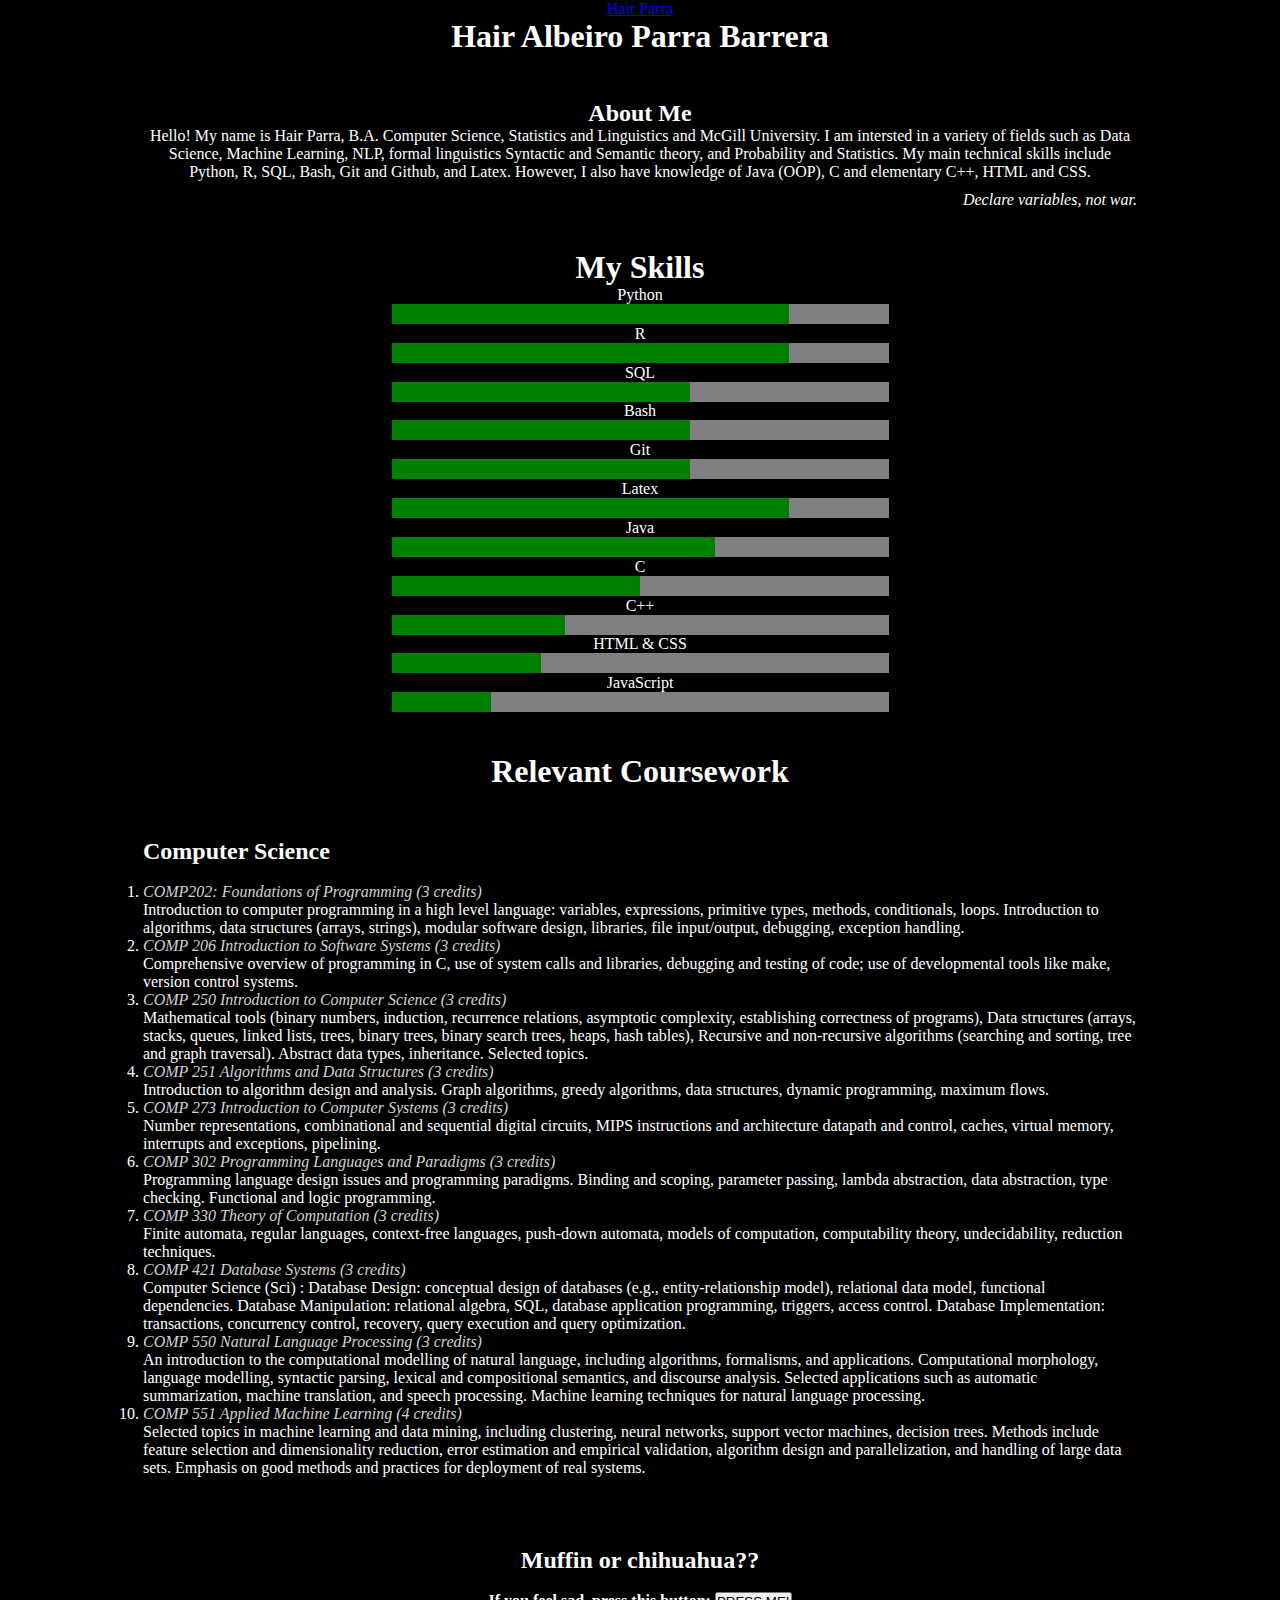
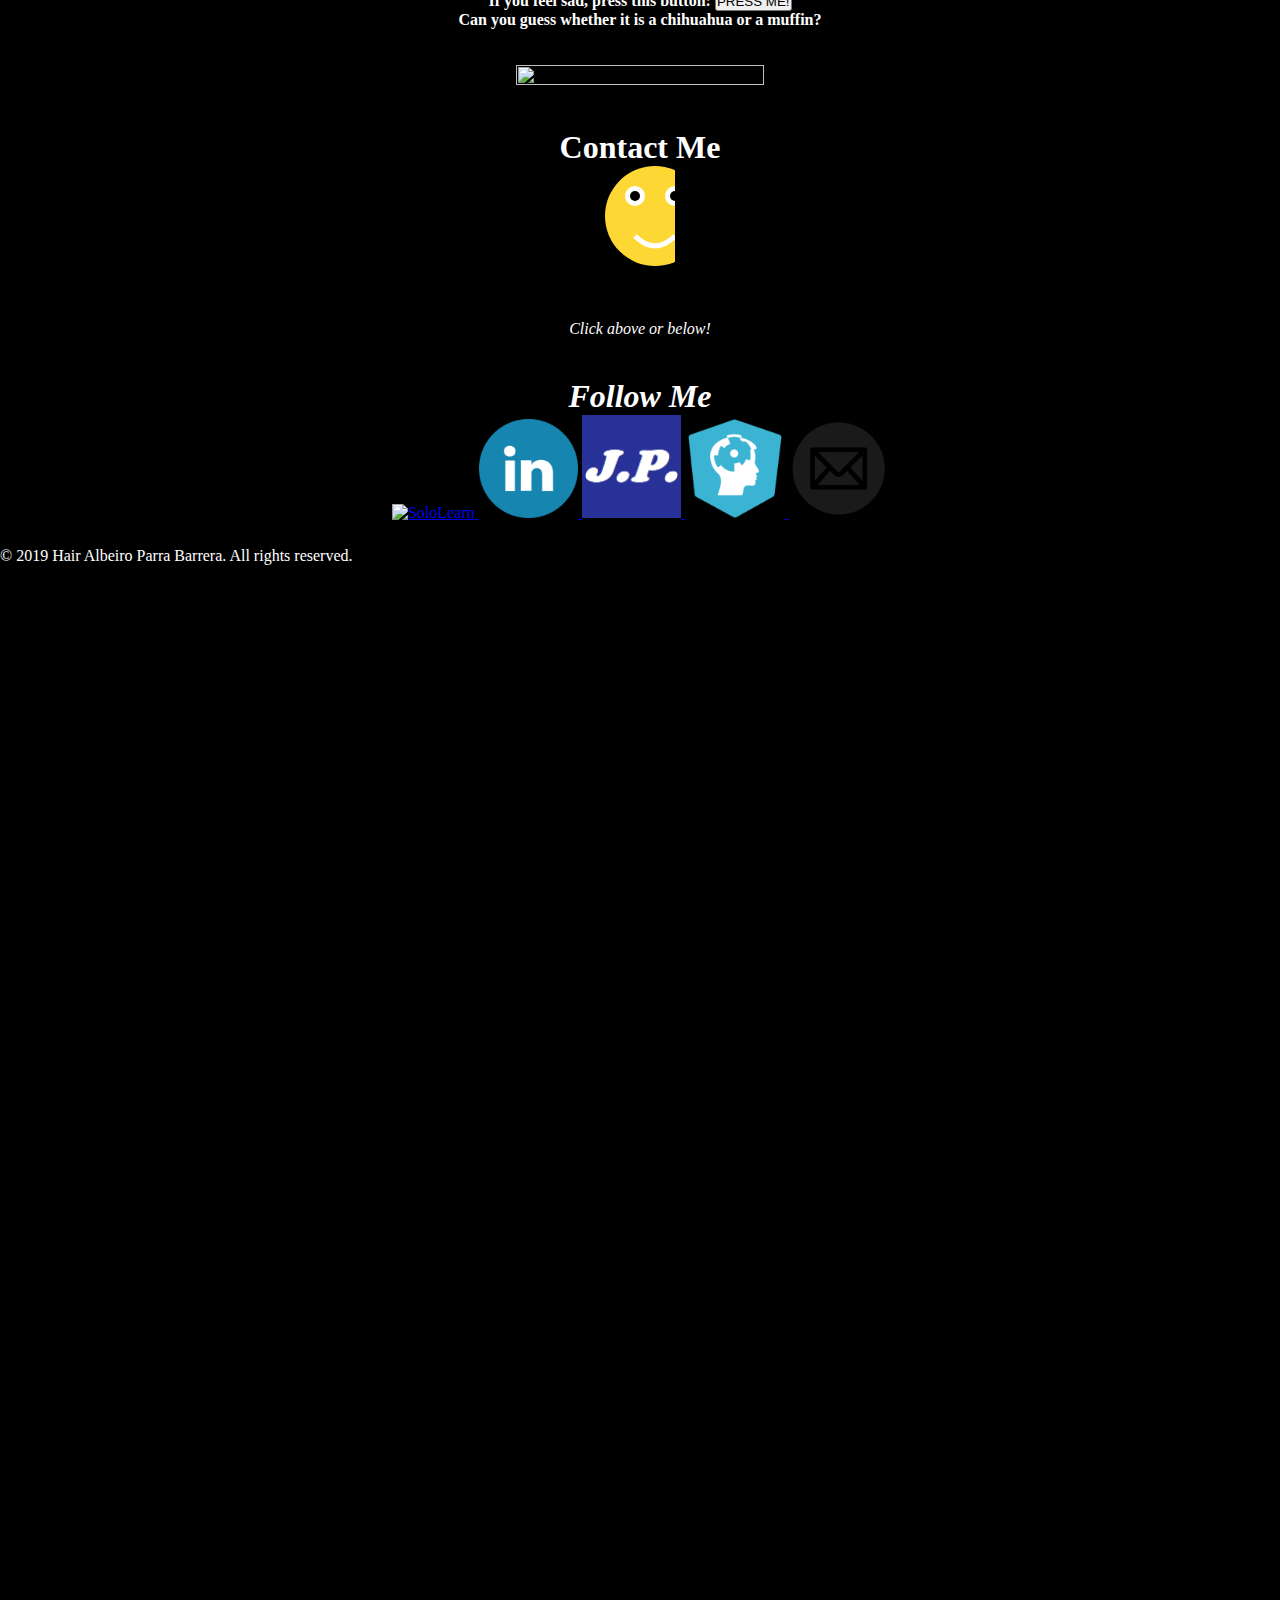
==== commit 47e78a7a: "Update index.html" ====
--- a/index.html
+++ b/index.html
@@ -19,12 +19,7 @@
             <div class="twinkling">
                 <div class="clouds">
 
-                            <!-- header start -->
-                            <div id="header" class="header">
-                                <center> 
-                                    <img src="img/profile_centre_du_commerce.jpg" alt="Centre du commerce" class="circular--square" style="width:30%;height:30%;">
-                                </center>
-                            </div>
+
                     
                             <!-- header start -->
                             <div id="header" class="header">
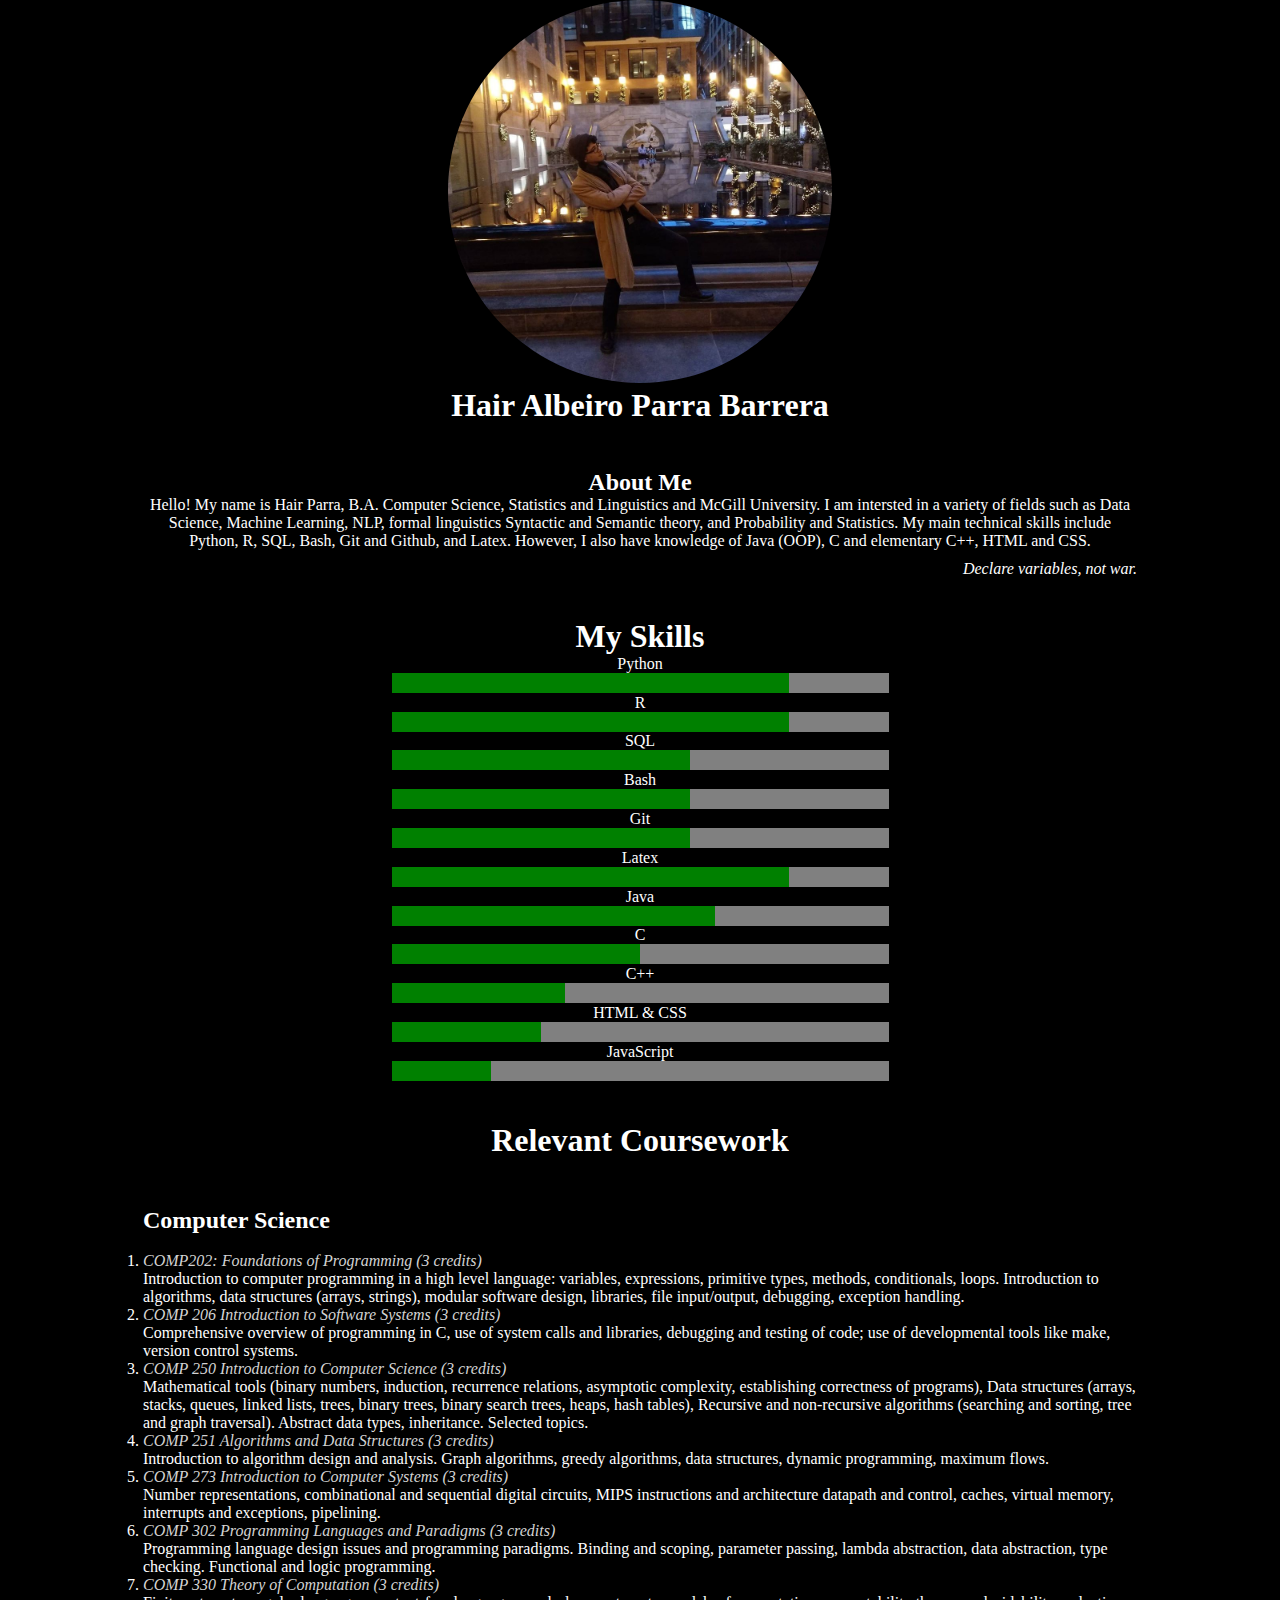
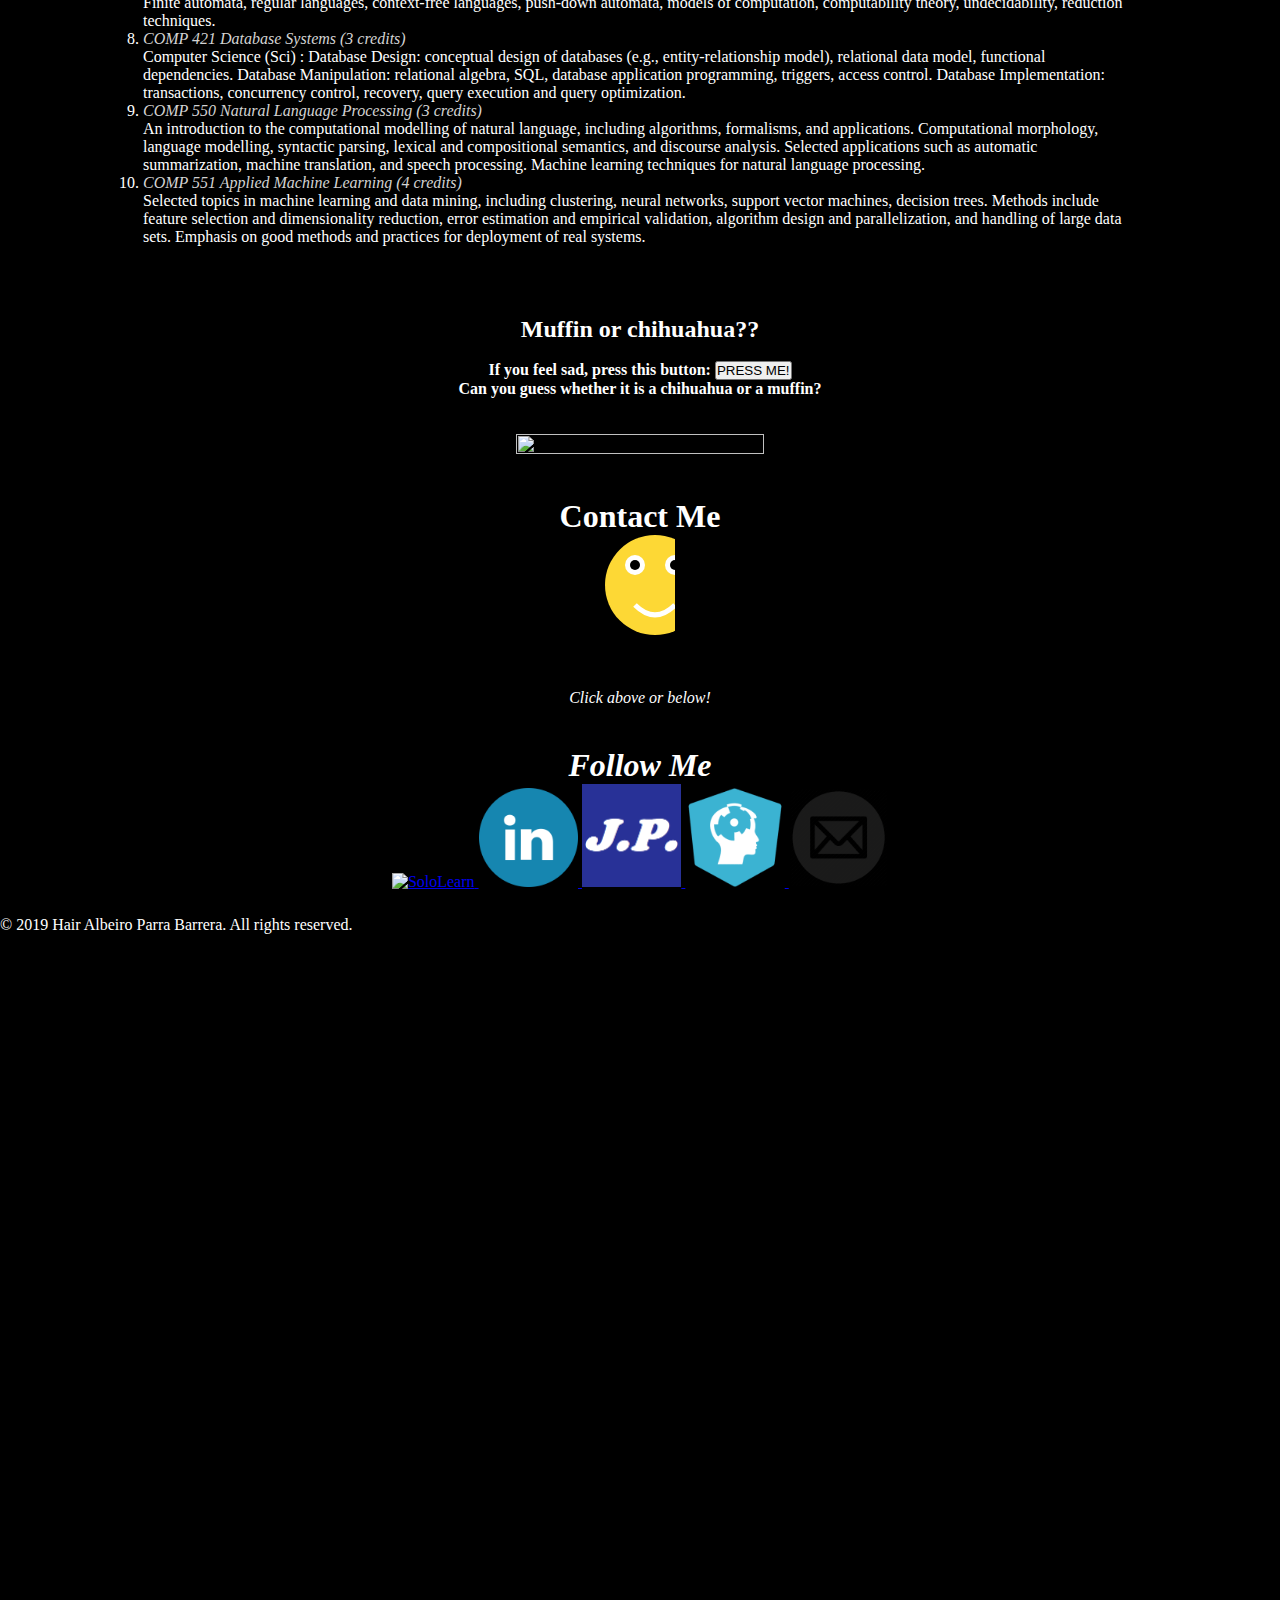
==== commit b20033b2: "Update index.html" ====
--- a/index.html
+++ b/index.html
@@ -19,15 +19,12 @@
             <div class="twinkling">
                 <div class="clouds">
 
-
-                    
                             <!-- header start -->
                             <div id="header" class="header">
                                 <center> 
-                                    <script type="text/javascript" src="https://platform.linkedin.com/badges/js/profile.js" async defer></script>
-                                    <div class="LI-profile-badge"  data-version="v1" data-size="large" data-locale="fr_FR" data-type="horizontal" data-theme="dark" data-vanity="hair-parra-526ba19b"><a class="LI-simple-link" href='https://ca.linkedin.com/in/hair-parra-526ba19b?trk=profile-badge'>Hair Parra</a></div>
+                                    <img src="img/profile_centre_du_commerce.jpg" alt="Centre du commerce" class="circular--square" style="width:30%;height:30%;">
                                 </center>
-                            </div>                    
+                            </div>         
                             
                             <!--Main title-->
                             <div class="header"> 
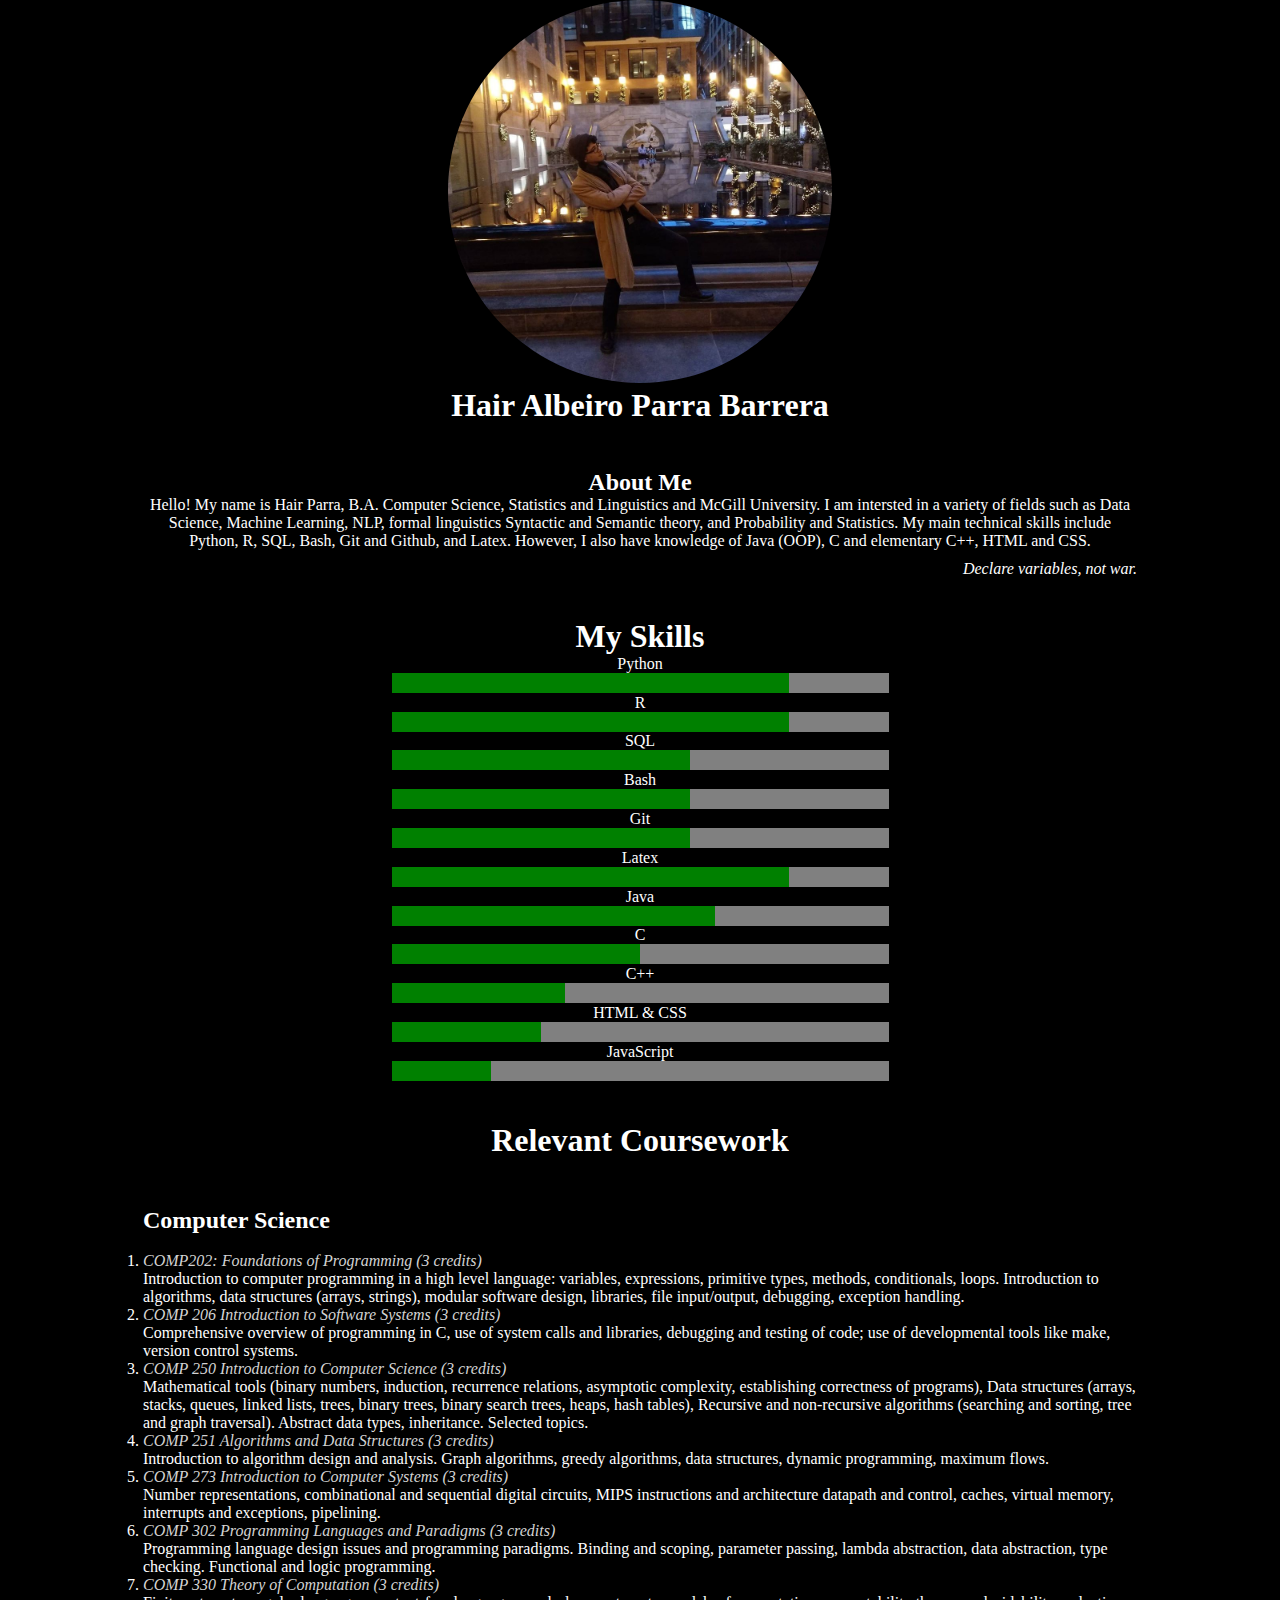
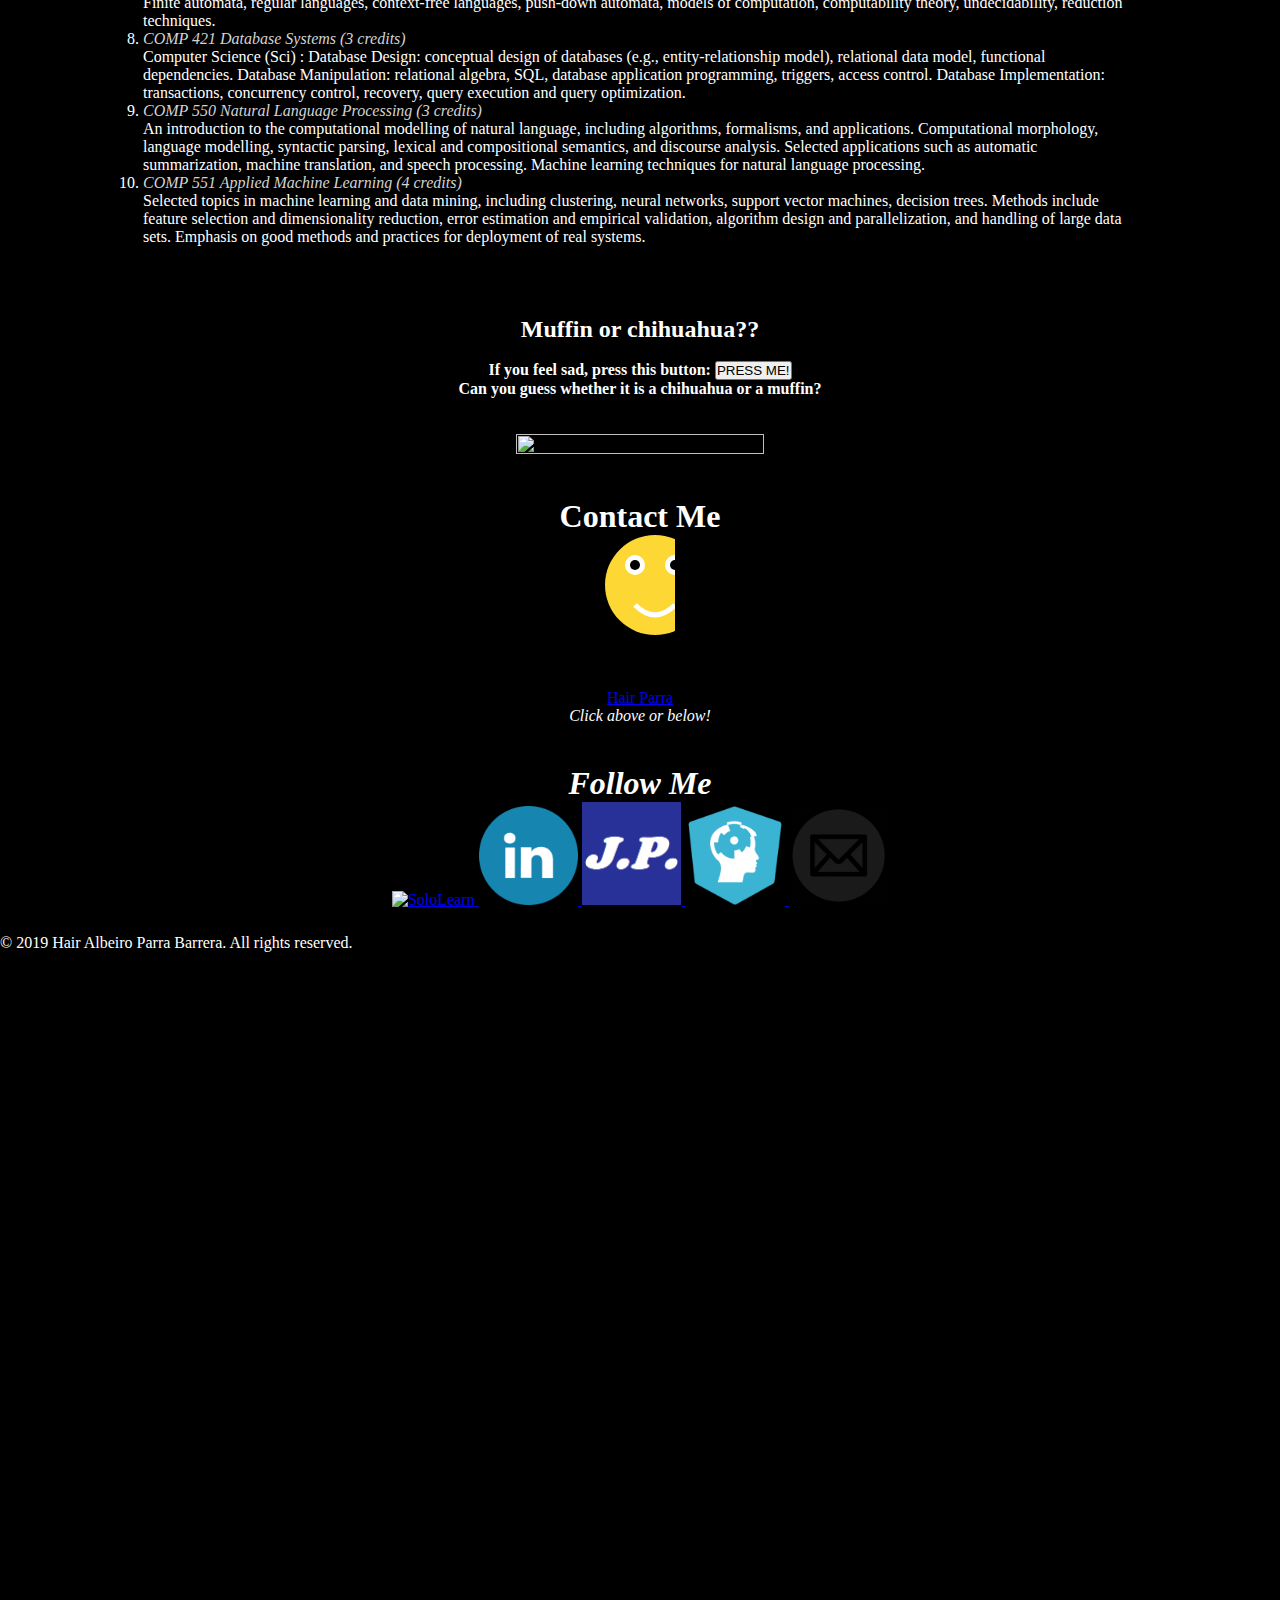
==== commit d8eb05b7: "Update index.html" ====
--- a/index.html
+++ b/index.html
@@ -9,6 +9,9 @@
         <!--Title customization-->
         <link rel="stylesheet" type="text/css" href="styles.css"> <!--Use custom css style-->
         <title>Hair Parra</title> <!--Page's title, can change later? -->
+        
+        <!--Scripts--> 
+        <script type="text/javascript" src="https://platform.linkedin.com/badges/js/profile.js" async defer></script>
     </head>
 
     <!--BODY -->
@@ -184,11 +187,15 @@
                                         <path d="M 30 70 q 20 20 40 0" stroke="#FFFFFF" stroke-width="5" fill="none" />
                                     </svg>
                                 </a>   <br/> 
+                                
+                                <div class="LI-profile-badge"  data-version="v1" data-size="large" data-locale="fr_FR" data-type="horizontal" data-theme="dark" data-vanity="hair-parra-526ba19b">
+                                    <a class="LI-simple-link" href='https://ca.linkedin.com/in/hair-parra-526ba19b?trk=profile-badge'>Hair Parra</a>
+                                </div>
+                                
                                 <i>Click above or below!</i>
                                 
                             </div>
                             <!-- Form section end -->
-
 
                             <!-- Contacts section start -->
                             <div class="section" id="contacts">
